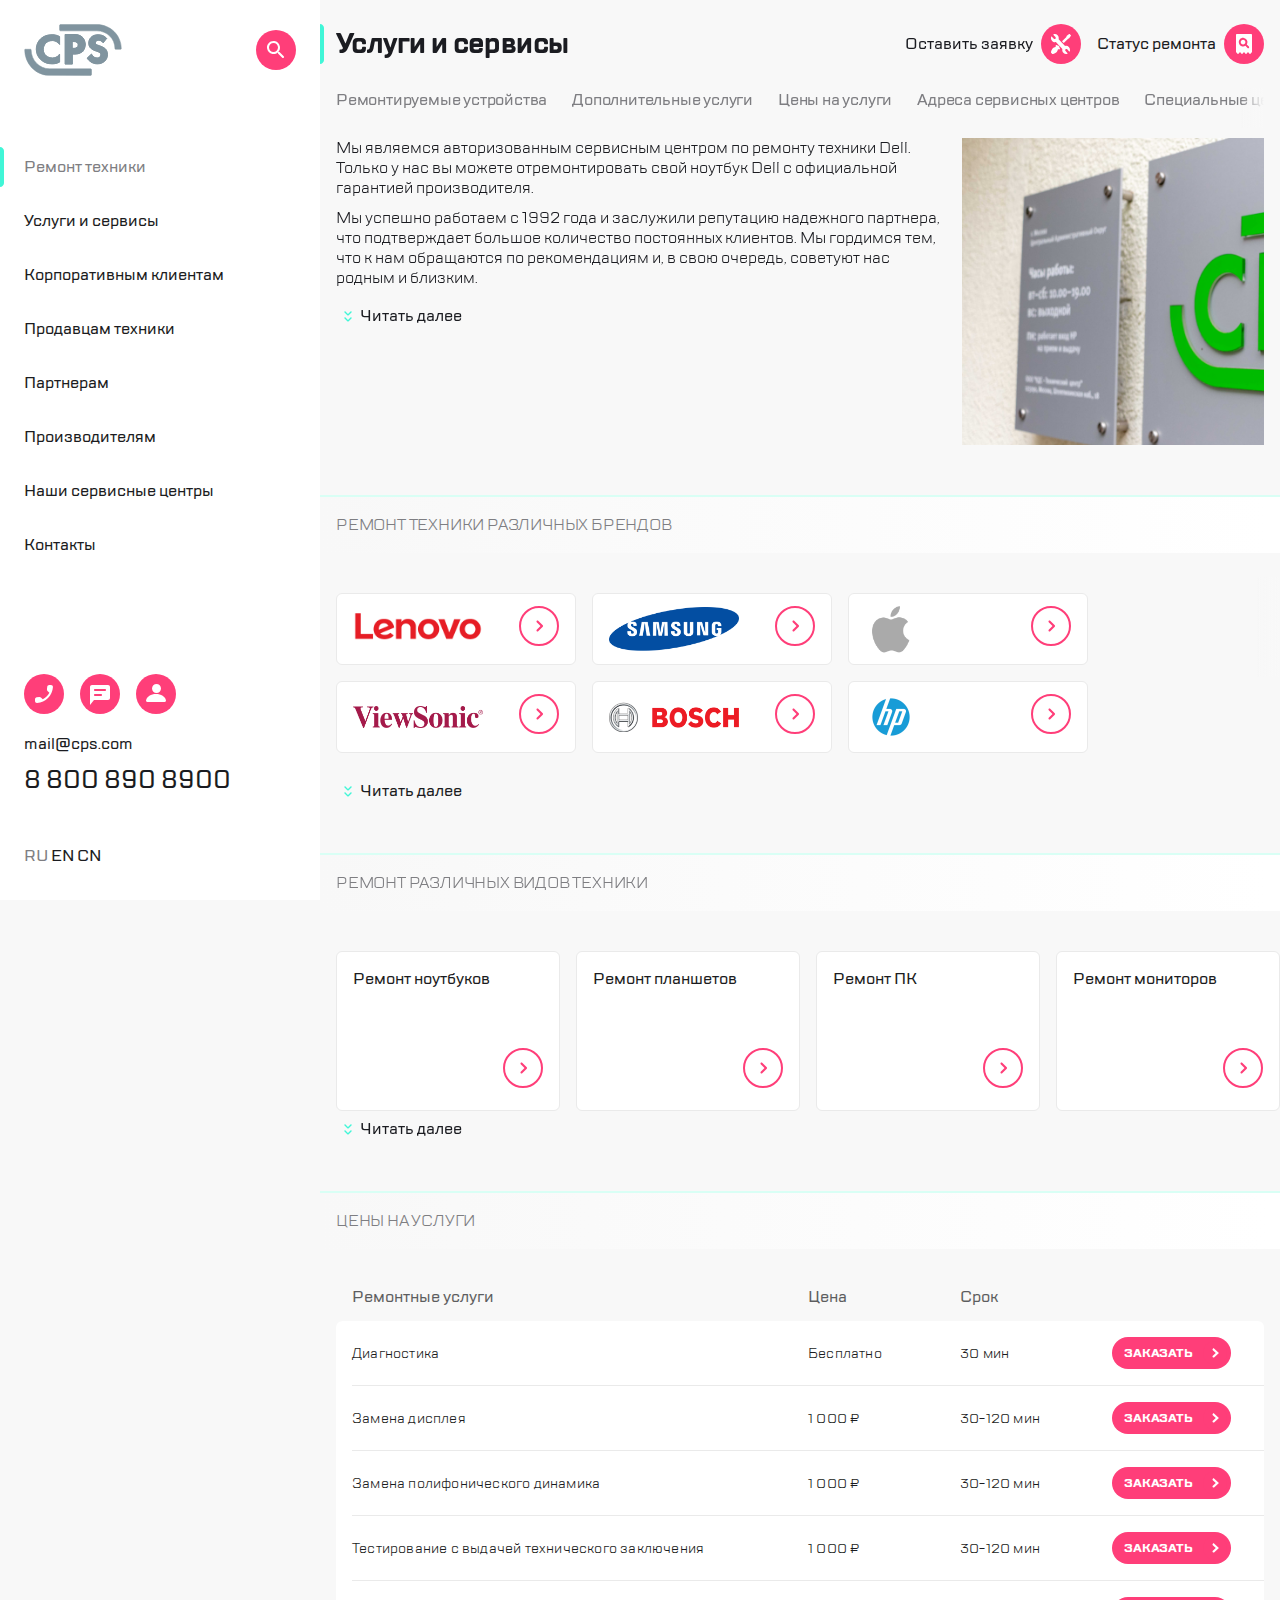
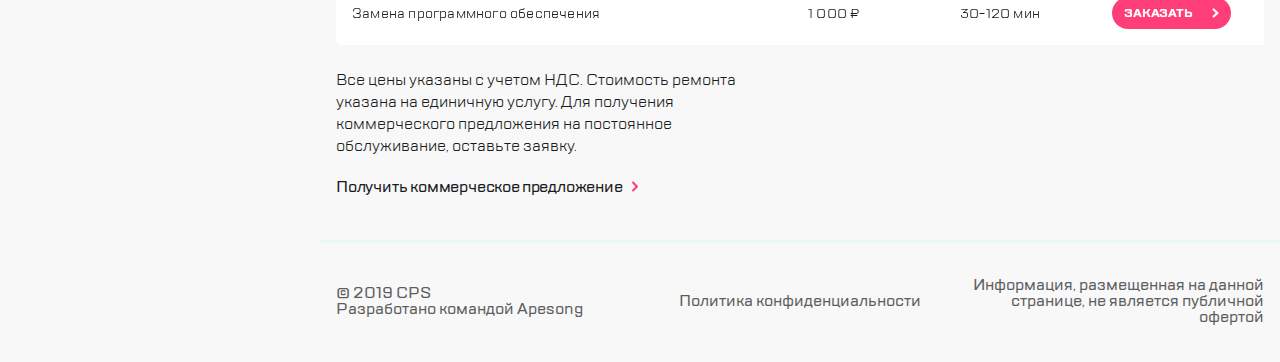
==== index.html @ 07d531ef "Updates" ====
<!DOCTYPE html>
<html lang="en">
  <head>
    <meta charset="UTF-8">
    <meta name="viewport" content="width=device-width,user-scalable=no,initial-scale=1,maximum-scale=1,minimum-scale=1">
    <meta http-equiv="X-UA-Compatible" content="ie=edge">

    <link rel="icon" href="./img/icons/CSP.svg">
    <link rel="stylesheet" href="https://cdn.jsdelivr.net/npm/swiper@8/swiper-bundle.min.css">
    <title>CSP</title>
  <link href="style.css" rel="stylesheet"></head>
  <body>
  <aside class="aside-left">
    <div class="aside-left__pop-up">
      <div class="aside-menu">
        <div class="aside-menu__header">
          <div class="aside-menu__header_left">
            <button class="aside-menu__burger button">
              <svg xmlns="http://www.w3.org/2000/svg" width="40" height="40" viewBox="0 0 40 40" fill="none">
                <rect width="40" height="40" rx="20" fill="#FF3E79"/>
                <path fill-rule="evenodd" clip-rule="evenodd" d="M13.7935 12.2571C13.403 11.8666 12.7698 11.8666 12.3793 12.2571L12.2571 12.3793C11.8666 12.7698 11.8666 13.403 12.2571 13.7935L18.4636 20L12.2571 26.2065C11.8666 26.597 11.8666 27.2302 12.2571 27.6207L12.3793 27.7429C12.7698 28.1334 13.403 28.1334 13.7935 27.7429L20 21.5364L26.2065 27.7429C26.597 28.1334 27.2302 28.1334 27.6207 27.7429L27.7429 27.6207C28.1334 27.2302 28.1334 26.597 27.7429 26.2065L21.5364 20L27.7429 13.7935C28.1334 13.403 28.1334 12.7698 27.7429 12.3793L27.6207 12.2571C27.2302 11.8666 26.597 11.8666 26.2065 12.2571L20 18.4636L13.7935 12.2571Z" fill="white"/>
              </svg>
            </button>
            <button class="aside-menu__logo button">
              <svg xmlns="http://www.w3.org/2000/svg" width="98" height="52" viewBox="0 0 98 52">
                <path fill-rule="evenodd" clip-rule="evenodd" d="M36.5703 0.592529C36.018 0.592529 35.5703 1.04024 35.5703 1.59253V5.86748C35.5703 6.41977 36.018 6.86748 36.5703 6.86748H72.8973C83.0242 6.86748 90.9777 14.6641 90.9777 24.757C90.9777 25.0425 91.2092 25.274 91.4948 25.274H96.757C97.0425 25.274 97.274 25.0425 97.274 24.757C97.274 11.2677 86.432 0.592529 72.8973 0.592529H36.5703Z" stroke-width="0.5"/>
                <path fill-rule="evenodd" clip-rule="evenodd" d="M7.10682 25.7122C7.10682 25.4702 6.91059 25.2739 6.66853 25.2739H1.16436C0.922303 25.2739 0.726074 25.4702 0.726074 25.7122C0.726074 39.3616 10.9493 50.6311 24.1687 51.3686L66.5104 51.4064C67.063 51.4069 67.5113 50.959 67.5113 50.4064V45.8267C67.5113 45.2745 67.0635 44.8267 66.5113 44.8267H25.6265C15.3903 44.7984 7.10682 36.283 7.10682 25.7122Z" stroke-width="0.5"/>
                <path fill-rule="evenodd" clip-rule="evenodd" d="M28.1415 39.7924C30.8803 39.7924 33.1616 39.2603 35.4149 38.1655L35.5704 38.0199V30.1855L34.7273 31.2649C33.1049 33.0378 30.9259 34.0137 28.4608 34.0137C23.8692 34.0137 19.2575 31.0459 19.2575 25.3738C19.2575 21.0874 22.4381 16.532 28.2993 16.532C29.4688 16.532 32.313 16.8085 34.7232 19.368L35.5704 20.4117V12.6127L35.4218 12.4653C33.1258 11.3147 30.7843 10.7554 28.1137 10.7554C23.5467 10.7554 19.9821 11.9577 17.1438 14.4289C15.3435 15.9777 12.3408 19.4485 12.3408 25.2923C12.3408 29.6131 13.8793 32.9875 17.1669 35.9144C20.2252 38.5962 23.6163 39.7924 28.1415 39.7924Z"/>
                <path d="M28.1415 39.7924C30.8803 39.7924 33.1616 39.2603 35.4149 38.1655L35.5704 38.0199V30.1855L34.7273 31.2649C33.1049 33.0378 30.9259 34.0137 28.4608 34.0137C23.8692 34.0137 19.2575 31.0459 19.2575 25.3738C19.2575 21.0874 22.4381 16.532 28.2993 16.532C29.4688 16.532 32.313 16.8085 34.7232 19.368L35.5704 20.4117V12.6127L35.4218 12.4653C33.1258 11.3147 30.7843 10.7554 28.1137 10.7554C23.5467 10.7554 19.9821 11.9577 17.1438 14.4289C15.3435 15.9777 12.3408 19.4485 12.3408 25.2923C12.3408 29.6131 13.8793 32.9875 17.1669 35.9144C20.2252 38.5962 23.6163 39.7924 28.1415 39.7924" stroke-width="0.5"/>
                <path fill-rule="evenodd" clip-rule="evenodd" d="M47.9111 17.2888H49.2755C50.5269 17.2888 51.9533 17.3571 53.0328 18.093C53.56 18.4695 54.4445 19.3412 54.4445 20.9246C54.4445 22.0946 53.9274 23.1437 53.0734 23.7984C51.9783 24.5932 50.6768 24.5476 49.6309 24.5476H47.9111V17.2888ZM50.977 29.8179C54.2084 29.8179 56.7377 28.8858 58.4943 27.1298C60.655 24.9735 60.9779 22.0073 60.9779 20.4435C60.9779 18.7703 60.5813 15.5066 57.9212 13.1435C55.7407 11.2328 53.4142 10.7554 50.1324 10.7554H41.3779V39.7924H48.0365V29.8179H50.977Z"/>
                <path d="M47.9111 17.2888V17.0388H47.6611V17.2888H47.9111ZM53.0328 18.093L53.1782 17.8895L53.1736 17.8864L53.0328 18.093ZM53.0734 23.7984L53.2203 24.0007L53.2254 23.9968L53.0734 23.7984ZM47.9111 24.5476H47.6611V24.7976H47.9111V24.5476ZM58.4943 27.1298L58.3177 26.9529L58.3175 26.953L58.4943 27.1298ZM57.9212 13.1435L58.0872 12.9566L58.086 12.9555L57.9212 13.1435ZM41.3779 10.7554V10.5054H41.1279V10.7554H41.3779ZM41.3779 39.7924H41.1279V40.0424H41.3779V39.7924ZM48.0365 39.7924V40.0424H48.2865V39.7924H48.0365ZM48.0365 29.8179V29.5679H47.7865V29.8179H48.0365ZM47.9111 17.5388H49.2755V17.0388H47.9111V17.5388ZM49.2755 17.5388C50.5326 17.5388 51.8839 17.6123 52.892 18.2995L53.1736 17.8864C52.0227 17.1019 50.5212 17.0388 49.2755 17.0388V17.5388ZM52.8875 18.2964C53.3751 18.6447 54.1945 19.4495 54.1945 20.9246H54.6945C54.6945 19.233 53.7448 18.2943 53.1782 17.8895L52.8875 18.2964ZM54.1945 20.9246C54.1945 22.0205 53.7107 22.9948 52.9213 23.5999L53.2254 23.9968C54.1441 23.2926 54.6945 22.1687 54.6945 20.9246H54.1945ZM52.9265 23.596C51.9091 24.3345 50.6971 24.2976 49.6309 24.2976V24.7976C50.6564 24.7976 52.0475 24.8519 53.2202 24.0007L52.9265 23.596ZM49.6309 24.2976H47.9111V24.7976H49.6309V24.2976ZM48.1611 24.5476V17.2888H47.6611V24.5476H48.1611ZM50.977 30.0679C54.2568 30.0679 56.8563 29.1207 58.671 27.3066L58.3175 26.953C56.6191 28.6509 54.1599 29.5679 50.977 29.5679V30.0679ZM58.6709 27.3068C60.9029 25.0793 61.2279 22.0287 61.2279 20.4435H60.7279C60.7279 21.9859 60.407 24.8678 58.3177 26.9529L58.6709 27.3068ZM61.2279 20.4435C61.2279 18.7422 60.8263 15.3898 58.0872 12.9566L57.7552 13.3304C60.3363 15.6233 60.7279 18.7983 60.7279 20.4435H61.2279ZM58.086 12.9555C55.84 10.9874 53.4417 10.5054 50.1324 10.5054V11.0054C53.3867 11.0054 55.6415 11.4782 57.7564 13.3315L58.086 12.9555ZM50.1324 10.5054H41.3779V11.0054H50.1324V10.5054ZM41.1279 10.7554V39.7924H41.6279V10.7554H41.1279ZM41.3779 40.0424H48.0365V39.5424H41.3779V40.0424ZM48.2865 39.7924V29.8179H47.7865V39.7924H48.2865ZM48.0365 30.0679H50.977V29.5679H48.0365V30.0679Z"/>
                <path fill-rule="evenodd" clip-rule="evenodd" d="M80.953 24.4687C79.5053 23.1861 77.4846 22.4425 75.1911 21.6713C73.5569 21.1027 72.6565 20.7894 72.0562 20.2421C71.5824 19.8399 71.3712 19.4033 71.3712 18.8262C71.3712 17.5622 72.2301 16.2113 74.6414 16.2113C76.2801 16.2113 77.6521 16.912 78.7197 18.293L79.1435 18.8414L82.6597 14.3656L82.3392 14.0445C80.1886 11.8924 77.3548 10.7554 74.1439 10.7554C67.6657 10.7554 64.7658 14.9699 64.7658 19.1468C64.7658 21.3882 65.5651 23.196 67.1367 24.5175C68.5437 25.7234 70.2595 26.3991 71.9054 26.9507L72.0914 27.0123C73.553 27.4954 75.0646 27.9954 75.9674 28.8034C76.5955 29.3805 76.8754 30.0076 76.8754 30.8367C76.8754 32.7368 75.379 34.0137 73.152 34.0137C71.3916 34.0137 69.0735 33.1508 67.8471 30.7296L67.5263 30.0953L63.1558 34.1411L63.4135 34.5056C64.8079 36.4801 67.9545 39.7924 73.3594 39.7924C79.3191 39.7924 83.4817 35.9608 83.4817 30.4751C83.4817 27.3374 82.1051 25.4752 80.953 24.4687Z"/>
                <path d="M80.953 24.4687C79.5053 23.1861 77.4846 22.4425 75.1911 21.6713C73.5569 21.1027 72.6565 20.7894 72.0562 20.2421C71.5824 19.8399 71.3712 19.4033 71.3712 18.8262C71.3712 17.5622 72.2301 16.2113 74.6414 16.2113C76.2801 16.2113 77.6521 16.912 78.7197 18.293L79.1435 18.8414L82.6597 14.3656L82.3392 14.0445C80.1886 11.8924 77.3548 10.7554 74.1439 10.7554C67.6657 10.7554 64.7658 14.9699 64.7658 19.1468C64.7658 21.3882 65.5651 23.196 67.1367 24.5175C68.5437 25.7234 70.2595 26.3991 71.9054 26.9507L72.0914 27.0123C73.553 27.4954 75.0646 27.9954 75.9674 28.8034C76.5955 29.3805 76.8754 30.0076 76.8754 30.8367C76.8754 32.7368 75.379 34.0137 73.152 34.0137C71.3916 34.0137 69.0735 33.1508 67.8471 30.7296L67.5263 30.0953L63.1558 34.1411L63.4135 34.5056C64.8079 36.4801 67.9545 39.7924 73.3594 39.7924C79.3191 39.7924 83.4817 35.9608 83.4817 30.4751C83.4817 27.3374 82.1051 25.4752 80.953 24.4687" stroke-width="0.5"/>
              </svg>
            </button>
          </div>
          <button class="aside-menu__search button">
            <svg xmlns="http://www.w3.org/2000/svg" width="40" height="40" viewBox="0 0 40 40">
              <rect width="40" height="40" rx="20" fill="#FF3E79"/>
              <path fill-rule="evenodd" clip-rule="evenodd" d="M23.5006 22.0006H22.7106L22.4306 21.7306C23.6306 20.3306 24.2506 18.4206 23.9106 16.3906C23.4406 13.6106 21.1206 11.3906 18.3206 11.0506C14.0906 10.5306 10.5306 14.0906 11.0506 18.3206C11.3906 21.1206 13.6106 23.4406 16.3906 23.9106C18.4206 24.2506 20.3306 23.6306 21.7306 22.4306L22.0006 22.7106V23.5006L26.2606 27.7506C26.6706 28.1606 27.3306 28.1606 27.7406 27.7506L27.7506 27.7406C28.1606 27.3306 28.1606 26.6706 27.7506 26.2606L23.5006 22.0006ZM17.5006 22.0006C15.0106 22.0006 13.0006 19.9906 13.0006 17.5006C13.0006 15.0106 15.0106 13.0006 17.5006 13.0006C19.9906 13.0006 22.0006 15.0106 22.0006 17.5006C22.0006 19.9906 19.9906 22.0006 17.5006 22.0006Z" fill="white"/>
            </svg>
          </button>
        </div>
        <ul class="aside-menu__nav">
          <li class="aside-menu__item"><svg xmlns="http://www.w3.org/2000/svg" width="4" height="40" viewBox="0 0 4 40" fill="none" class="aside-menu__some__highlight highlight">
            <path fill-rule="evenodd" clip-rule="evenodd" d="M4 4C4 1.79086 2.20914 0 0 0V40C2.20914 40 4 38.2091 4 36V4Z" fill="#41F6D7"/>
          </svg>Ремонт техники</li>
          <li class="aside-menu__item">Услуги и сервисы</li>
          <li class="aside-menu__item">Корпоративным клиентам</li>
          <li class="aside-menu__item">Продавцам техники</li>
          <li class="aside-menu__item">Партнерам</li>
          <li class="aside-menu__item">Производителям</li>
          <li class="aside-menu__item">Наши сервисные центры</li>
          <li class="aside-menu__item">Контакты</li>
        </ul>
      </div>
      <div class="aside-left__footer">
        <div class="contacts aside-left__footer__contacts">
          <button class="tell button">
            <svg xmlns="http://www.w3.org/2000/svg" width="40" height="40" viewBox="0 0 40 40" fill="none">
              <rect width="40" height="40" rx="20" fill="#FF3E79"/>
              <path fill-rule="evenodd" clip-rule="evenodd" d="M12.7602 23.25L15.3002 22.96C15.9102 22.89 16.5102 23.1 16.9402 23.53L18.7802 25.37C21.6102 23.93 23.9302 21.62 25.3702 18.78L23.5202 16.93C23.0902 16.5 22.8802 15.9 22.9502 15.29L23.2402 12.77C23.3602 11.76 24.2102 11 25.2302 11H26.9602C28.0902 11 29.0302 11.94 28.9602 13.07C28.4302 21.61 21.6002 28.43 13.0702 28.96C11.9402 29.03 11.0002 28.09 11.0002 26.96V25.23C10.9902 24.22 11.7502 23.37 12.7602 23.25Z" fill="white"/>
            </svg>
          </button>
          <button class="chat button">
            <svg xmlns="http://www.w3.org/2000/svg" width="40" height="40" viewBox="0 0 40 40" fill="none">
              <rect width="40" height="40" rx="20" fill="#FF3E79"/>
              <path fill-rule="evenodd" clip-rule="evenodd" d="M28 11H12C10.9 11 10.01 11.9 10.01 13L10 31L14 26H28C29.1 26 30 25.1 30 24V13C30 11.9 29.1 11 28 11ZM21 22H15C14.45 22 14 21.55 14 21C14 20.45 14.45 20 15 20H21C21.55 20 22 20.45 22 21C22 21.55 21.55 22 21 22ZM25 17H15C14.45 17 14 16.55 14 16C14 15.45 14.45 15 15 15H25C25.55 15 26 15.45 26 16C26 16.55 25.55 17 25 17Z" fill="white"/>
              <mask id="mask0_0_1880" style="mask-type:luminance" maskUnits="userSpaceOnUse" x="10" y="11" width="20" height="20">
                <path fill-rule="evenodd" clip-rule="evenodd" d="M28 11H12C10.9 11 10.01 11.9 10.01 13L10 31L14 26H28C29.1 26 30 25.1 30 24V13C30 11.9 29.1 11 28 11ZM21 22H15C14.45 22 14 21.55 14 21C14 20.45 14.45 20 15 20H21C21.55 20 22 20.45 22 21C22 21.55 21.55 22 21 22ZM25 17H15C14.45 17 14 16.55 14 16C14 15.45 14.45 15 15 15H25C25.55 15 26 15.45 26 16C26 16.55 25.55 17 25 17Z" fill="white"/>
              </mask>
              <g mask="url(#mask0_0_1880)">
              </g>
            </svg>
          </button>
          <button class="profile button">
            <svg xmlns="http://www.w3.org/2000/svg" width="40" height="40" viewBox="0 0 40 40" fill="none">
              <rect width="40" height="40" rx="20" fill="#FF3E79"/>
              <path d="M20.5 19C22.9853 19 25 16.9853 25 14.5C25 12.0147 22.9853 10 20.5 10C18.0147 10 16 12.0147 16 14.5C16 16.9853 18.0147 19 20.5 19Z" fill="white"/>
              <path d="M10.0166 26.6118C9.88693 27.3412 10.5352 28 11.339 28H28.6604C29.4902 28 30.1125 27.3412 29.9829 26.6118C29.2309 22.4 25.0561 20 19.9997 20C14.9433 20 10.7686 22.4 10.0166 26.6118Z" fill="white"/>
            </svg>
          </button>
        </div>
        <a href="mailto:mail@cps.com">mail@cps.com</a>
        <a href="tel:88008908900" class="aside-left__footer__tel">8 800 890 8900</a>
        <div class="lang">
          <a href="#">RU</a>
          <a href="#">EN</a>
          <a href="#">CN</a>
        </div>
      </div>
    </div>
  </aside>
  <aside class="aside-tell">
    <div class="aside-tell__pop-up">
      <button class="tell-close button">
        <svg xmlns="http://www.w3.org/2000/svg" width="40" height="40" viewBox="0 0 40 40" fill="none">
          <rect width="40" height="40" rx="20" fill="#FF3E79"/>
          <path fill-rule="evenodd" clip-rule="evenodd" d="M13.7935 12.2571C13.403 11.8666 12.7698 11.8666 12.3793 12.2571L12.2571 12.3793C11.8666 12.7698 11.8666 13.403 12.2571 13.7935L18.4636 20L12.2571 26.2065C11.8666 26.597 11.8666 27.2302 12.2571 27.6207L12.3793 27.7429C12.7698 28.1334 13.403 28.1334 13.7935 27.7429L20 21.5364L26.2065 27.7429C26.597 28.1334 27.2302 28.1334 27.6207 27.7429L27.7429 27.6207C28.1334 27.2302 28.1334 26.597 27.7429 26.2065L21.5364 20L27.7429 13.7935C28.1334 13.403 28.1334 12.7698 27.7429 12.3793L27.6207 12.2571C27.2302 11.8666 26.597 11.8666 26.2065 12.2571L20 18.4636L13.7935 12.2571Z" fill="white"/>
        </svg>
      </button>
      <svg xmlns="http://www.w3.org/2000/svg" width="3" height="40" viewBox="0 0 3 40" fill="none" class="aside-tell__highlight highlight">
        <path fill-rule="evenodd" clip-rule="evenodd" d="M3 1.5C3 0.671574 2.32843 0 1.5 0C0.671573 0 0 0.671573 0 1.5V38.5C0 39.3284 0.671573 40 1.5 40C2.32843 40 3 39.3284 3 38.5V1.5Z" fill="#41F6D7"/>
      </svg>
      <h2 class="aside-tell__title">Обратная связь</h2>
      <form action="">
        <p>
        <input type="text" name="name" placeholder="Имя" required>
        </p>
        <p>
        <input type="tel" name="tell" placeholder="Телефон" required>
        </p>
        <p>
        <input type="email" name="mail" placeholder="Электронная почта" required>
        </p>
        <p>
        <textarea name="name" placeholder="Сообщение" required></textarea>
        </p>
        <p class="aside-tell__description">Нажимая “отправить”, вы даете согласие на <span>обработку персональных данных</span> и соглашаетесь с нашей <span>политикой конфиденциальности</span></p>
        <button class="aside-tell__button">
          <span>ОТПРАВИТЬ</span>
          <svg xmlns="http://www.w3.org/2000/svg" width="24" height="24" viewBox="0 0 24 24" fill="none">
            <rect width="24" height="24" rx="12" fill="#FF3E79"></rect>
            <path fill-rule="evenodd" clip-rule="evenodd" d="M12.8 11.9999L9.79155 9.229C9.3641 8.83529 9.36112 8.16138 9.78509 7.76392L9.92029 7.63716C10.3032 7.27818 10.8985 7.27633 11.2836 7.63294L15.9381 11.9426C15.9715 11.9735 15.9715 12.0263 15.9381 12.0572L11.3467 16.3085C10.9261 16.698 10.2758 16.696 9.85755 16.3039C9.39446 15.8697 9.39771 15.1336 9.86462 14.7036L12.8 11.9999Z" fill="white"></path>
          </svg>
        </button>
      </form>
    </div>
  </aside>

  <aside class="aside-settings">
    <div class="aside-settings__pop-up">
      <button class="settings-close button">
        <svg xmlns="http://www.w3.org/2000/svg" width="40" height="40" viewBox="0 0 40 40" fill="none">
          <rect width="40" height="40" rx="20" fill="#FF3E79"/>
          <path fill-rule="evenodd" clip-rule="evenodd" d="M13.7935 12.2571C13.403 11.8666 12.7698 11.8666 12.3793 12.2571L12.2571 12.3793C11.8666 12.7698 11.8666 13.403 12.2571 13.7935L18.4636 20L12.2571 26.2065C11.8666 26.597 11.8666 27.2302 12.2571 27.6207L12.3793 27.7429C12.7698 28.1334 13.403 28.1334 13.7935 27.7429L20 21.5364L26.2065 27.7429C26.597 28.1334 27.2302 28.1334 27.6207 27.7429L27.7429 27.6207C28.1334 27.2302 28.1334 26.597 27.7429 26.2065L21.5364 20L27.7429 13.7935C28.1334 13.403 28.1334 12.7698 27.7429 12.3793L27.6207 12.2571C27.2302 11.8666 26.597 11.8666 26.2065 12.2571L20 18.4636L13.7935 12.2571Z" fill="white"/>
        </svg>
      </button>
      <svg xmlns="http://www.w3.org/2000/svg" width="3" height="40" viewBox="0 0 3 40" fill="none" class="aside-settings__highlight highlight">
        <path fill-rule="evenodd" clip-rule="evenodd" d="M3 1.5C3 0.671574 2.32843 0 1.5 0C0.671573 0 0 0.671573 0 1.5V38.5C0 39.3284 0.671573 40 1.5 40C2.32843 40 3 39.3284 3 38.5V1.5Z" fill="#41F6D7"/>
      </svg>
      <h2 class="aside-settings__title">Заказать звонок</h2>
      <form action="">
        <p>
        <input type="tel" name="tell" id="tell" placeholder="Телефон" required>
        </p>
        <p class="aside-settings__description">Нажимая “отправить”, вы даете согласие на <span>обработку персональных данных</span> и соглашаетесь с нашей <span>политикой конфиденциальности</span></p>
        <button class="aside-settings__button">
          <span>ОТПРАВИТЬ</span>
          <svg xmlns="http://www.w3.org/2000/svg" width="24" height="24" viewBox="0 0 24 24" fill="none">
            <rect width="24" height="24" rx="12" fill="#FF3E79"></rect>
            <path fill-rule="evenodd" clip-rule="evenodd" d="M12.8 11.9999L9.79155 9.229C9.3641 8.83529 9.36112 8.16138 9.78509 7.76392L9.92029 7.63716C10.3032 7.27818 10.8985 7.27633 11.2836 7.63294L15.9381 11.9426C15.9715 11.9735 15.9715 12.0263 15.9381 12.0572L11.3467 16.3085C10.9261 16.698 10.2758 16.696 9.85755 16.3039C9.39446 15.8697 9.39771 15.1336 9.86462 14.7036L12.8 11.9999Z" fill="white"></path>
          </svg>
        </button>
      </form>
    </div>
  </aside>

  <header>
    <div class="header">
      <div class="header__left">
        <button class="header__burger button">
          <svg xmlns="http://www.w3.org/2000/svg" width="40" height="40" viewBox="0 0 40 40" fill="none">
            <rect width="40" height="40" rx="20" fill="#FF3E79"/>
            <path fill-rule="evenodd" clip-rule="evenodd" d="M11 13C11 12.4477 11.4477 12 12 12H28C28.5523 12 29 12.4477 29 13C29 13.5523 28.5523 14 28 14H12C11.4477 14 11 13.5523 11 13ZM11 20C11 19.4477 11.4477 19 12 19H20C20.5523 19 21 19.4477 21 20C21 20.5523 20.5523 21 20 21H12C11.4477 21 11 20.5523 11 20ZM12 26C11.4477 26 11 26.4477 11 27C11 27.5523 11.4477 28 12 28H24C24.5523 28 25 27.5523 25 27C25 26.4477 24.5523 26 24 26H12Z" fill="white"/>
          </svg>
        </button>
        <button class="header__logo button">
          <svg xmlns="http://www.w3.org/2000/svg" width="98" height="52" viewBox="0 0 98 52" fill="none">
            <path fill-rule="evenodd" clip-rule="evenodd" d="M36.5703 0.592529C36.018 0.592529 35.5703 1.04024 35.5703 1.59253V5.86748C35.5703 6.41977 36.018 6.86748 36.5703 6.86748H72.8973C83.0242 6.86748 90.9777 14.6641 90.9777 24.757C90.9777 25.0425 91.2092 25.274 91.4948 25.274H96.757C97.0425 25.274 97.274 25.0425 97.274 24.757C97.274 11.2677 86.432 0.592529 72.8973 0.592529H36.5703Z" fill="#6B7B84" stroke="#80949F" stroke-width="0.5"/>
            <path fill-rule="evenodd" clip-rule="evenodd" d="M7.10682 25.7122C7.10682 25.4702 6.91059 25.2739 6.66853 25.2739H1.16436C0.922303 25.2739 0.726074 25.4702 0.726074 25.7122C0.726074 39.3616 10.9493 50.6311 24.1687 51.3686L66.5104 51.4064C67.063 51.4069 67.5113 50.959 67.5113 50.4064V45.8267C67.5113 45.2745 67.0635 44.8267 66.5113 44.8267H25.6265C15.3903 44.7984 7.10682 36.283 7.10682 25.7122Z" fill="#6B7B84" stroke="#80949F" stroke-width="0.5"/>
            <path fill-rule="evenodd" clip-rule="evenodd" d="M28.1415 39.7924C30.8803 39.7924 33.1616 39.2603 35.4149 38.1655L35.5704 38.0199V30.1855L34.7273 31.2649C33.1049 33.0378 30.9259 34.0137 28.4608 34.0137C23.8692 34.0137 19.2575 31.0459 19.2575 25.3738C19.2575 21.0874 22.4381 16.532 28.2993 16.532C29.4688 16.532 32.313 16.8085 34.7232 19.368L35.5704 20.4117V12.6127L35.4218 12.4653C33.1258 11.3147 30.7843 10.7554 28.1137 10.7554C23.5467 10.7554 19.9821 11.9577 17.1438 14.4289C15.3435 15.9777 12.3408 19.4485 12.3408 25.2923C12.3408 29.6131 13.8793 32.9875 17.1669 35.9144C20.2252 38.5962 23.6163 39.7924 28.1415 39.7924Z" fill="#6B7B84"/>
            <path d="M28.1415 39.7924C30.8803 39.7924 33.1616 39.2603 35.4149 38.1655L35.5704 38.0199V30.1855L34.7273 31.2649C33.1049 33.0378 30.9259 34.0137 28.4608 34.0137C23.8692 34.0137 19.2575 31.0459 19.2575 25.3738C19.2575 21.0874 22.4381 16.532 28.2993 16.532C29.4688 16.532 32.313 16.8085 34.7232 19.368L35.5704 20.4117V12.6127L35.4218 12.4653C33.1258 11.3147 30.7843 10.7554 28.1137 10.7554C23.5467 10.7554 19.9821 11.9577 17.1438 14.4289C15.3435 15.9777 12.3408 19.4485 12.3408 25.2923C12.3408 29.6131 13.8793 32.9875 17.1669 35.9144C20.2252 38.5962 23.6163 39.7924 28.1415 39.7924" stroke="#80949F" stroke-width="0.5"/>
            <path fill-rule="evenodd" clip-rule="evenodd" d="M47.9111 17.2888H49.2755C50.5269 17.2888 51.9533 17.3571 53.0328 18.093C53.56 18.4695 54.4445 19.3412 54.4445 20.9246C54.4445 22.0946 53.9274 23.1437 53.0734 23.7984C51.9783 24.5932 50.6768 24.5476 49.6309 24.5476H47.9111V17.2888ZM50.977 29.8179C54.2084 29.8179 56.7377 28.8858 58.4943 27.1298C60.655 24.9735 60.9779 22.0073 60.9779 20.4435C60.9779 18.7703 60.5813 15.5066 57.9212 13.1435C55.7407 11.2328 53.4142 10.7554 50.1324 10.7554H41.3779V39.7924H48.0365V29.8179H50.977Z" fill="#6B7B84"/>
            <path d="M47.9111 17.2888V17.0388H47.6611V17.2888H47.9111ZM53.0328 18.093L53.1782 17.8895L53.1736 17.8864L53.0328 18.093ZM53.0734 23.7984L53.2203 24.0007L53.2254 23.9968L53.0734 23.7984ZM47.9111 24.5476H47.6611V24.7976H47.9111V24.5476ZM58.4943 27.1298L58.3177 26.9529L58.3175 26.953L58.4943 27.1298ZM57.9212 13.1435L58.0872 12.9566L58.086 12.9555L57.9212 13.1435ZM41.3779 10.7554V10.5054H41.1279V10.7554H41.3779ZM41.3779 39.7924H41.1279V40.0424H41.3779V39.7924ZM48.0365 39.7924V40.0424H48.2865V39.7924H48.0365ZM48.0365 29.8179V29.5679H47.7865V29.8179H48.0365ZM47.9111 17.5388H49.2755V17.0388H47.9111V17.5388ZM49.2755 17.5388C50.5326 17.5388 51.8839 17.6123 52.892 18.2995L53.1736 17.8864C52.0227 17.1019 50.5212 17.0388 49.2755 17.0388V17.5388ZM52.8875 18.2964C53.3751 18.6447 54.1945 19.4495 54.1945 20.9246H54.6945C54.6945 19.233 53.7448 18.2943 53.1782 17.8895L52.8875 18.2964ZM54.1945 20.9246C54.1945 22.0205 53.7107 22.9948 52.9213 23.5999L53.2254 23.9968C54.1441 23.2926 54.6945 22.1687 54.6945 20.9246H54.1945ZM52.9265 23.596C51.9091 24.3345 50.6971 24.2976 49.6309 24.2976V24.7976C50.6564 24.7976 52.0475 24.8519 53.2202 24.0007L52.9265 23.596ZM49.6309 24.2976H47.9111V24.7976H49.6309V24.2976ZM48.1611 24.5476V17.2888H47.6611V24.5476H48.1611ZM50.977 30.0679C54.2568 30.0679 56.8563 29.1207 58.671 27.3066L58.3175 26.953C56.6191 28.6509 54.1599 29.5679 50.977 29.5679V30.0679ZM58.6709 27.3068C60.9029 25.0793 61.2279 22.0287 61.2279 20.4435H60.7279C60.7279 21.9859 60.407 24.8678 58.3177 26.9529L58.6709 27.3068ZM61.2279 20.4435C61.2279 18.7422 60.8263 15.3898 58.0872 12.9566L57.7552 13.3304C60.3363 15.6233 60.7279 18.7983 60.7279 20.4435H61.2279ZM58.086 12.9555C55.84 10.9874 53.4417 10.5054 50.1324 10.5054V11.0054C53.3867 11.0054 55.6415 11.4782 57.7564 13.3315L58.086 12.9555ZM50.1324 10.5054H41.3779V11.0054H50.1324V10.5054ZM41.1279 10.7554V39.7924H41.6279V10.7554H41.1279ZM41.3779 40.0424H48.0365V39.5424H41.3779V40.0424ZM48.2865 39.7924V29.8179H47.7865V39.7924H48.2865ZM48.0365 30.0679H50.977V29.5679H48.0365V30.0679Z" fill="#80949F"/>
            <path fill-rule="evenodd" clip-rule="evenodd" d="M80.953 24.4687C79.5053 23.1861 77.4846 22.4425 75.1911 21.6713C73.5569 21.1027 72.6565 20.7894 72.0562 20.2421C71.5824 19.8399 71.3712 19.4033 71.3712 18.8262C71.3712 17.5622 72.2301 16.2113 74.6414 16.2113C76.2801 16.2113 77.6521 16.912 78.7197 18.293L79.1435 18.8414L82.6597 14.3656L82.3392 14.0445C80.1886 11.8924 77.3548 10.7554 74.1439 10.7554C67.6657 10.7554 64.7658 14.9699 64.7658 19.1468C64.7658 21.3882 65.5651 23.196 67.1367 24.5175C68.5437 25.7234 70.2595 26.3991 71.9054 26.9507L72.0914 27.0123C73.553 27.4954 75.0646 27.9954 75.9674 28.8034C76.5955 29.3805 76.8754 30.0076 76.8754 30.8367C76.8754 32.7368 75.379 34.0137 73.152 34.0137C71.3916 34.0137 69.0735 33.1508 67.8471 30.7296L67.5263 30.0953L63.1558 34.1411L63.4135 34.5056C64.8079 36.4801 67.9545 39.7924 73.3594 39.7924C79.3191 39.7924 83.4817 35.9608 83.4817 30.4751C83.4817 27.3374 82.1051 25.4752 80.953 24.4687Z" fill="#6B7B84"/>
            <path d="M80.953 24.4687C79.5053 23.1861 77.4846 22.4425 75.1911 21.6713C73.5569 21.1027 72.6565 20.7894 72.0562 20.2421C71.5824 19.8399 71.3712 19.4033 71.3712 18.8262C71.3712 17.5622 72.2301 16.2113 74.6414 16.2113C76.2801 16.2113 77.6521 16.912 78.7197 18.293L79.1435 18.8414L82.6597 14.3656L82.3392 14.0445C80.1886 11.8924 77.3548 10.7554 74.1439 10.7554C67.6657 10.7554 64.7658 14.9699 64.7658 19.1468C64.7658 21.3882 65.5651 23.196 67.1367 24.5175C68.5437 25.7234 70.2595 26.3991 71.9054 26.9507L72.0914 27.0123C73.553 27.4954 75.0646 27.9954 75.9674 28.8034C76.5955 29.3805 76.8754 30.0076 76.8754 30.8367C76.8754 32.7368 75.379 34.0137 73.152 34.0137C71.3916 34.0137 69.0735 33.1508 67.8471 30.7296L67.5263 30.0953L63.1558 34.1411L63.4135 34.5056C64.8079 36.4801 67.9545 39.7924 73.3594 39.7924C79.3191 39.7924 83.4817 35.9608 83.4817 30.4751C83.4817 27.3374 82.1051 25.4752 80.953 24.4687" stroke="#80949F" stroke-width="0.5"/>
          </svg>
        </button>
        <div class="header__vertical-line header__vertical-line_left"></div>
      </div>

      <div class="header__right">
        <div class="header__middle contacts">
          <button class="tell button">
            <svg xmlns="http://www.w3.org/2000/svg" width="40" height="40" viewBox="0 0 40 40" fill="none">
              <rect width="40" height="40" rx="20" fill="#FF3E79"/>
              <path fill-rule="evenodd" clip-rule="evenodd" d="M12.7602 23.25L15.3002 22.96C15.9102 22.89 16.5102 23.1 16.9402 23.53L18.7802 25.37C21.6102 23.93 23.9302 21.62 25.3702 18.78L23.5202 16.93C23.0902 16.5 22.8802 15.9 22.9502 15.29L23.2402 12.77C23.3602 11.76 24.2102 11 25.2302 11H26.9602C28.0902 11 29.0302 11.94 28.9602 13.07C28.4302 21.61 21.6002 28.43 13.0702 28.96C11.9402 29.03 11.0002 28.09 11.0002 26.96V25.23C10.9902 24.22 11.7502 23.37 12.7602 23.25Z" fill="white"/>
            </svg>
          </button>
          <button class="chat button">
            <svg xmlns="http://www.w3.org/2000/svg" width="40" height="40" viewBox="0 0 40 40" fill="none">
              <rect width="40" height="40" rx="20" fill="#FF3E79"/>
              <path fill-rule="evenodd" clip-rule="evenodd" d="M28 11H12C10.9 11 10.01 11.9 10.01 13L10 31L14 26H28C29.1 26 30 25.1 30 24V13C30 11.9 29.1 11 28 11ZM21 22H15C14.45 22 14 21.55 14 21C14 20.45 14.45 20 15 20H21C21.55 20 22 20.45 22 21C22 21.55 21.55 22 21 22ZM25 17H15C14.45 17 14 16.55 14 16C14 15.45 14.45 15 15 15H25C25.55 15 26 15.45 26 16C26 16.55 25.55 17 25 17Z" fill="white"/>
              <mask id="mask0_0_1880" style="mask-type:luminance" maskUnits="userSpaceOnUse" x="10" y="11" width="20" height="20">
                <path fill-rule="evenodd" clip-rule="evenodd" d="M28 11H12C10.9 11 10.01 11.9 10.01 13L10 31L14 26H28C29.1 26 30 25.1 30 24V13C30 11.9 29.1 11 28 11ZM21 22H15C14.45 22 14 21.55 14 21C14 20.45 14.45 20 15 20H21C21.55 20 22 20.45 22 21C22 21.55 21.55 22 21 22ZM25 17H15C14.45 17 14 16.55 14 16C14 15.45 14.45 15 15 15H25C25.55 15 26 15.45 26 16C26 16.55 25.55 17 25 17Z" fill="white"/>
              </mask>
              <g mask="url(#mask0_0_1880)">
              </g>
            </svg>
          </button>
          <button class="profile button">
            <svg xmlns="http://www.w3.org/2000/svg" width="40" height="40" viewBox="0 0 40 40" fill="none">
              <rect width="40" height="40" rx="20" fill="#FF3E79"/>
              <path d="M20.5 19C22.9853 19 25 16.9853 25 14.5C25 12.0147 22.9853 10 20.5 10C18.0147 10 16 12.0147 16 14.5C16 16.9853 18.0147 19 20.5 19Z" fill="white"/>
              <path d="M10.0166 26.6118C9.88693 27.3412 10.5352 28 11.339 28H28.6604C29.4902 28 30.1125 27.3412 29.9829 26.6118C29.2309 22.4 25.0561 20 19.9997 20C14.9433 20 10.7686 22.4 10.0166 26.6118Z" fill="white"/>
            </svg>
          </button>
          <div class="header__vertical-line header__vertical-line_right"></div>
        </div>
        <button class="settings button">
          <svg xmlns="http://www.w3.org/2000/svg" width="40" height="40" viewBox="0 0 40 40" fill="none">
            <rect width="40" height="40" rx="20" fill="#FF3E79"/>
            <path d="M18.2581 23.4583L18.6668 23.0494L16.95 21.3322L16.5412 21.7411L16.3368 21.5367C16.0098 21.1687 15.6828 20.9643 15.3558 21.0052C15.1105 21.0052 14.9061 21.1687 14.7426 21.414C14.4973 21.8229 14.62 22.2726 14.6608 22.5588C14.6608 22.6406 14.7017 22.6815 14.7017 22.7632C14.7017 22.8859 14.7017 23.0494 14.4156 23.0903C14.0068 23.213 13.4754 23.3356 12.944 23.6218C12.2082 24.0307 11.7176 24.3987 11.4315 24.7666C9.91902 26.7291 10.0008 28.4055 10.0008 28.4872C10.0008 28.6099 10.0417 28.6917 10.1234 28.7325L11.2271 29.8773C11.3089 29.9591 11.3906 30 11.4724 30C11.4724 30 11.5133 30 11.595 30C12.0038 30 13.4754 29.9182 15.1922 28.569C15.5601 28.2828 15.928 27.7922 16.3368 27.0562C16.623 26.5656 16.7865 26.0341 16.8682 25.5844C16.95 25.2982 17.0726 25.2982 17.1953 25.2982C17.2361 25.2982 17.3179 25.339 17.3996 25.339C17.5631 25.3799 17.7267 25.4208 17.931 25.4208C18.1354 25.4208 18.3398 25.3799 18.5442 25.2573C18.7895 25.0937 18.953 24.8893 18.9939 24.644C19.0347 24.3169 18.8712 23.9898 18.5033 23.7036L18.2581 23.4583Z" fill="white"/>
            <path d="M26.884 14.8784L28.0188 14.326C28.0609 14.2835 28.1449 14.241 28.1869 14.1986L29.9101 11.8616C30.0362 11.6916 30.0362 11.4367 29.8681 11.3092L28.6913 10.1195C28.5652 9.99199 28.313 9.9495 28.1449 10.077L25.8333 11.8191C25.7913 11.8616 25.7493 11.9041 25.7072 11.989L25.1609 13.1363L21 17.2154L22.7652 19L26.884 14.8784Z" fill="white"/>
            <path d="M27.8527 23.0448C26.8636 22.0036 25.4393 21.6288 24.0941 22.0036L17.6453 15.1733C17.7244 14.7985 17.764 14.4653 17.764 14.0905C17.764 13.0493 17.3683 12.0081 16.6166 11.2167C15.588 10.0923 14.045 9.71742 12.6207 10.2172C12.5416 10.2588 12.4229 10.3838 12.3833 10.5504C12.3833 10.6753 12.4229 10.8003 12.502 10.9252L14.4406 12.966C14.8758 13.4241 14.8758 14.2154 14.4406 14.6735C14.0054 15.1317 13.2537 15.1317 12.8185 14.6735L10.8799 12.6328C10.7612 12.5495 10.6425 12.5078 10.4843 12.5495C10.3656 12.5495 10.2469 12.6744 10.2073 12.7994C9.73256 14.2571 10.0886 15.8813 11.1173 16.9642C11.8294 17.7555 12.8581 18.172 13.8867 18.172C14.2032 18.172 14.5593 18.1303 14.8758 18.047L21.3642 24.8773C21.0082 26.2933 21.4038 27.7927 22.3533 28.8339C23.105 29.6252 24.0546 30 25.0832 30C25.5184 30 25.914 29.9167 26.3492 29.7918C26.4679 29.7501 26.5866 29.6252 26.6262 29.5002C26.6658 29.3753 26.6262 29.2087 26.5075 29.1254L24.5689 27.0846C24.3711 26.8764 24.2128 26.5432 24.2128 26.21C24.2128 25.8768 24.3315 25.5853 24.5689 25.3354C24.8063 25.0855 25.0832 24.9606 25.3997 24.9606C25.7162 24.9606 25.9932 25.0855 26.2306 25.3354L28.1692 27.3762C28.2879 27.4595 28.4065 27.5011 28.5252 27.5011C28.6439 27.4595 28.7626 27.3762 28.8022 27.2512C28.9209 26.8348 29 26.3766 29 25.9185C29 24.8356 28.6044 23.7944 27.8527 23.0448Z" fill="white"/>
          </svg>
        </button>
        <button class="search button">
          <svg xmlns="http://www.w3.org/2000/svg" width="40" height="40" viewBox="0 0 40 40" fill="none">
            <rect width="40" height="40" rx="20" fill="#FF3E79"/>
            <path fill-rule="evenodd" clip-rule="evenodd" d="M12 11C12 10.4477 12.4477 10 13 10H27C27.5523 10 28 10.4477 28 11V28.5C27.1716 28.5 26.5 29.1715 26.5 29.9999H25.5C25.5 29.1715 24.8284 28.5 24 28.5C23.1716 28.5 22.5 29.1715 22.5 29.9999H21.5C21.5 29.1715 20.8284 28.5 20 28.5C19.1716 28.5 18.5 29.1715 18.5 29.9999H17.5C17.5 29.1715 16.8284 28.5 16 28.5C15.1716 28.5 14.5 29.1715 14.5 29.9999H13.5C13.5 29.1715 12.8284 28.5 12 28.5V11ZM21.4163 21.7884C20.5536 22.3443 19.4703 22.5936 18.3296 22.3827C16.5274 22.0472 15.0895 20.5326 14.8595 18.7114C14.4952 15.8261 16.9492 13.4201 19.8538 13.8802C21.656 14.1677 23.1034 15.6439 23.4006 17.4365C23.5828 18.5484 23.3239 19.5741 22.7871 20.4272L24.896 22.5265C25.2699 22.9003 25.2699 23.5138 24.896 23.8876C24.5126 24.2711 23.8991 24.2711 23.5252 23.8972L21.4163 21.7884ZM16.7058 18.0588C16.7058 16.7599 17.7599 15.7058 19.0588 15.7058C20.3576 15.7058 21.4117 16.7599 21.4117 18.0588C21.4117 19.3576 20.3576 20.4117 19.0588 20.4117C17.7599 20.4117 16.7058 19.3576 16.7058 18.0588Z" fill="white"/>
          </svg>
        </button>
      </div>
    </div>
  </header>

  <main>
    <section class="banner">
      <div class="header__visible">
        <div class="title">
          <svg xmlns="http://www.w3.org/2000/svg" width="4" height="40" viewBox="0 0 4 40" fill="none" class="title__highlight highlight">
            <path fill-rule="evenodd" clip-rule="evenodd" d="M4 4C4 1.79086 2.20914 0 0 0V40C2.20914 40 4 38.2091 4 36V4Z" fill="#41F6D7"/>
          </svg>
          <h1>Услуги и сервисы</h1>
        </div>
        <div class="header__right header__right_visible">
          <button class="settings header__settings button">
            <span>Оставить заявку</span>
            <svg xmlns="http://www.w3.org/2000/svg" width="40" height="40" viewBox="0 0 40 40" fill="none">
              <rect width="40" height="40" rx="20" fill="#FF3E79"/>
              <path d="M18.2581 23.4583L18.6668 23.0494L16.95 21.3322L16.5412 21.7411L16.3368 21.5367C16.0098 21.1687 15.6828 20.9643 15.3558 21.0052C15.1105 21.0052 14.9061 21.1687 14.7426 21.414C14.4973 21.8229 14.62 22.2726 14.6608 22.5588C14.6608 22.6406 14.7017 22.6815 14.7017 22.7632C14.7017 22.8859 14.7017 23.0494 14.4156 23.0903C14.0068 23.213 13.4754 23.3356 12.944 23.6218C12.2082 24.0307 11.7176 24.3987 11.4315 24.7666C9.91902 26.7291 10.0008 28.4055 10.0008 28.4872C10.0008 28.6099 10.0417 28.6917 10.1234 28.7325L11.2271 29.8773C11.3089 29.9591 11.3906 30 11.4724 30C11.4724 30 11.5133 30 11.595 30C12.0038 30 13.4754 29.9182 15.1922 28.569C15.5601 28.2828 15.928 27.7922 16.3368 27.0562C16.623 26.5656 16.7865 26.0341 16.8682 25.5844C16.95 25.2982 17.0726 25.2982 17.1953 25.2982C17.2361 25.2982 17.3179 25.339 17.3996 25.339C17.5631 25.3799 17.7267 25.4208 17.931 25.4208C18.1354 25.4208 18.3398 25.3799 18.5442 25.2573C18.7895 25.0937 18.953 24.8893 18.9939 24.644C19.0347 24.3169 18.8712 23.9898 18.5033 23.7036L18.2581 23.4583Z" fill="white"/>
              <path d="M26.884 14.8784L28.0188 14.326C28.0609 14.2835 28.1449 14.241 28.1869 14.1986L29.9101 11.8616C30.0362 11.6916 30.0362 11.4367 29.8681 11.3092L28.6913 10.1195C28.5652 9.99199 28.313 9.9495 28.1449 10.077L25.8333 11.8191C25.7913 11.8616 25.7493 11.9041 25.7072 11.989L25.1609 13.1363L21 17.2154L22.7652 19L26.884 14.8784Z" fill="white"/>
              <path d="M27.8527 23.0448C26.8636 22.0036 25.4393 21.6288 24.0941 22.0036L17.6453 15.1733C17.7244 14.7985 17.764 14.4653 17.764 14.0905C17.764 13.0493 17.3683 12.0081 16.6166 11.2167C15.588 10.0923 14.045 9.71742 12.6207 10.2172C12.5416 10.2588 12.4229 10.3838 12.3833 10.5504C12.3833 10.6753 12.4229 10.8003 12.502 10.9252L14.4406 12.966C14.8758 13.4241 14.8758 14.2154 14.4406 14.6735C14.0054 15.1317 13.2537 15.1317 12.8185 14.6735L10.8799 12.6328C10.7612 12.5495 10.6425 12.5078 10.4843 12.5495C10.3656 12.5495 10.2469 12.6744 10.2073 12.7994C9.73256 14.2571 10.0886 15.8813 11.1173 16.9642C11.8294 17.7555 12.8581 18.172 13.8867 18.172C14.2032 18.172 14.5593 18.1303 14.8758 18.047L21.3642 24.8773C21.0082 26.2933 21.4038 27.7927 22.3533 28.8339C23.105 29.6252 24.0546 30 25.0832 30C25.5184 30 25.914 29.9167 26.3492 29.7918C26.4679 29.7501 26.5866 29.6252 26.6262 29.5002C26.6658 29.3753 26.6262 29.2087 26.5075 29.1254L24.5689 27.0846C24.3711 26.8764 24.2128 26.5432 24.2128 26.21C24.2128 25.8768 24.3315 25.5853 24.5689 25.3354C24.8063 25.0855 25.0832 24.9606 25.3997 24.9606C25.7162 24.9606 25.9932 25.0855 26.2306 25.3354L28.1692 27.3762C28.2879 27.4595 28.4065 27.5011 28.5252 27.5011C28.6439 27.4595 28.7626 27.3762 28.8022 27.2512C28.9209 26.8348 29 26.3766 29 25.9185C29 24.8356 28.6044 23.7944 27.8527 23.0448Z" fill="white"/>
            </svg>
          </button>
          <button class="search button">
            <span>Статус ремонта</span>
            <svg xmlns="http://www.w3.org/2000/svg" width="40" height="40" viewBox="0 0 40 40" fill="none">
              <rect width="40" height="40" rx="20" fill="#FF3E79"/>
              <path fill-rule="evenodd" clip-rule="evenodd" d="M12 11C12 10.4477 12.4477 10 13 10H27C27.5523 10 28 10.4477 28 11V28.5C27.1716 28.5 26.5 29.1715 26.5 29.9999H25.5C25.5 29.1715 24.8284 28.5 24 28.5C23.1716 28.5 22.5 29.1715 22.5 29.9999H21.5C21.5 29.1715 20.8284 28.5 20 28.5C19.1716 28.5 18.5 29.1715 18.5 29.9999H17.5C17.5 29.1715 16.8284 28.5 16 28.5C15.1716 28.5 14.5 29.1715 14.5 29.9999H13.5C13.5 29.1715 12.8284 28.5 12 28.5V11ZM21.4163 21.7884C20.5536 22.3443 19.4703 22.5936 18.3296 22.3827C16.5274 22.0472 15.0895 20.5326 14.8595 18.7114C14.4952 15.8261 16.9492 13.4201 19.8538 13.8802C21.656 14.1677 23.1034 15.6439 23.4006 17.4365C23.5828 18.5484 23.3239 19.5741 22.7871 20.4272L24.896 22.5265C25.2699 22.9003 25.2699 23.5138 24.896 23.8876C24.5126 24.2711 23.8991 24.2711 23.5252 23.8972L21.4163 21.7884ZM16.7058 18.0588C16.7058 16.7599 17.7599 15.7058 19.0588 15.7058C20.3576 15.7058 21.4117 16.7599 21.4117 18.0588C21.4117 19.3576 20.3576 20.4117 19.0588 20.4117C17.7599 20.4117 16.7058 19.3576 16.7058 18.0588Z" fill="white"/>
            </svg>
          </button>
        </div>
      </div>

      <nav class="menu-wrapper">
        <div class="menu-wrapper__fade-right fade"></div>
        <ul class="menu">
          <li class="menu__item">
            <a href="#">Ремонтируемые&nbsp;устройства</a>
          </li>
          <li class="menu__item">
            <a href="#">Дополнительные&nbsp;услуги</a>
          </li>
          <li class="menu__item">
            <a href="#">Цены&nbsp;на&nbsp;услуги</a>
          </li>
          <li class="menu__item">
            <a href="#">Адреса&nbsp;сервисных&nbsp;центров</a>
          </li>
          <li class="menu__item">
            <a href="#">Специальные&nbsp;цены</a>
          </li>
          <li class="menu__item">
            <a href="#">Отзывы</a>
          </li>
        </ul>
      </nav>

      <div class="description">
        <div class="description__container">
          <div class="description__text">
            <p>Мы являемся авторизованным сервисным центром по ремонту техники Dell. Только у нас вы можете отремонтировать свой ноутбук Dell с официальной гарантией производителя.</p>
            <span class="description__other-text">Мы успешно работаем с 1992 года и заслужили репутацию надежного партнера, что подтверждает большое количество постоянных клиентов. Мы гордимся тем, что к нам обращаются по рекомендациям и, в свою очередь, советуют нас родным и близким.</span>
          </div>
          <button class="read-more description__read-more button"><img src="./img/icons/arrow.svg" alt="Стрелка, указывающая направление отрытия текста"><span>Читать далее</span></button>
        </div>
        <div class="description__img"></div>
      </div>

    </section>

    <section class="brands">
      <h2 class="section-title">Ремонт техники различных брендов</h2>
      <div class="fade brands__fade"></div>
      <div class="companies-wrapper swiper swiper-companies">
        <div class="swiper-wrapper companies">

          <div class="swiper-slide companies__item company">
            <img src="./img/logo/Lenovo.png" alt="Logo Lenovo">
            <button class="open">
              <svg xmlns="http://www.w3.org/2000/svg" width="40" height="40" viewBox="0 0 40 40" fill="none">
                <rect x="1" y="1" width="38" height="38" rx="19" stroke="#FF3E79" stroke-width="2"/>
                <path fill-rule="evenodd" clip-rule="evenodd" d="M21.5 20L17.7071 16.2071C17.3166 15.8166 17.3166 15.1834 17.7071 14.7929L17.7929 14.7071C18.1834 14.3166 18.8166 14.3166 19.2071 14.7071L23.7929 19.2929C24.1834 19.6834 24.1834 20.3166 23.7929 20.7071L19.2071 25.2929C18.8166 25.6834 18.1834 25.6834 17.7929 25.2929L17.7071 25.2071C17.3166 24.8166 17.3166 24.1834 17.7071 23.7929L21.5 20Z" fill="#FF3E79"/>
              </svg>
            </button>
          </div>

          <div class="swiper-slide companies__item company">
            <img src="./img/logo/Samsung.png" alt="Logo Samsung">
            <button class="open">
              <svg xmlns="http://www.w3.org/2000/svg" width="40" height="40" viewBox="0 0 40 40" fill="none">
                <rect x="1" y="1" width="38" height="38" rx="19" stroke="#FF3E79" stroke-width="2"/>
                <path fill-rule="evenodd" clip-rule="evenodd" d="M21.5 20L17.7071 16.2071C17.3166 15.8166 17.3166 15.1834 17.7071 14.7929L17.7929 14.7071C18.1834 14.3166 18.8166 14.3166 19.2071 14.7071L23.7929 19.2929C24.1834 19.6834 24.1834 20.3166 23.7929 20.7071L19.2071 25.2929C18.8166 25.6834 18.1834 25.6834 17.7929 25.2929L17.7071 25.2071C17.3166 24.8166 17.3166 24.1834 17.7071 23.7929L21.5 20Z" fill="#FF3E79"/>
              </svg>
            </button>
          </div>

          <div class="swiper-slide companies__item company">
            <img src="./img/logo/Apple.png" alt="Logo Apple">
            <button class="open">
              <svg xmlns="http://www.w3.org/2000/svg" width="40" height="40" viewBox="0 0 40 40" fill="none">
                <rect x="1" y="1" width="38" height="38" rx="19" stroke="#FF3E79" stroke-width="2"/>
                <path fill-rule="evenodd" clip-rule="evenodd" d="M21.5 20L17.7071 16.2071C17.3166 15.8166 17.3166 15.1834 17.7071 14.7929L17.7929 14.7071C18.1834 14.3166 18.8166 14.3166 19.2071 14.7071L23.7929 19.2929C24.1834 19.6834 24.1834 20.3166 23.7929 20.7071L19.2071 25.2929C18.8166 25.6834 18.1834 25.6834 17.7929 25.2929L17.7071 25.2071C17.3166 24.8166 17.3166 24.1834 17.7071 23.7929L21.5 20Z" fill="#FF3E79"/>
              </svg>
            </button>
          </div>

          <div class="swiper-slide companies__item company">
            <img src="./img/logo/ViewSonic.png" alt="Logo ViewSonic">
            <button class="open">
              <svg xmlns="http://www.w3.org/2000/svg" width="40" height="40" viewBox="0 0 40 40" fill="none">
                <rect x="1" y="1" width="38" height="38" rx="19" stroke="#FF3E79" stroke-width="2"/>
                <path fill-rule="evenodd" clip-rule="evenodd" d="M21.5 20L17.7071 16.2071C17.3166 15.8166 17.3166 15.1834 17.7071 14.7929L17.7929 14.7071C18.1834 14.3166 18.8166 14.3166 19.2071 14.7071L23.7929 19.2929C24.1834 19.6834 24.1834 20.3166 23.7929 20.7071L19.2071 25.2929C18.8166 25.6834 18.1834 25.6834 17.7929 25.2929L17.7071 25.2071C17.3166 24.8166 17.3166 24.1834 17.7071 23.7929L21.5 20Z" fill="#FF3E79"/>
              </svg>
            </button>
          </div>

          <div class="swiper-slide companies__item company">
            <img src="./img/logo/Bosh.png" alt="Logo Bosh">
            <button class="open">
              <svg xmlns="http://www.w3.org/2000/svg" width="40" height="40" viewBox="0 0 40 40" fill="none">
                <rect x="1" y="1" width="38" height="38" rx="19" stroke="#FF3E79" stroke-width="2"/>
                <path fill-rule="evenodd" clip-rule="evenodd" d="M21.5 20L17.7071 16.2071C17.3166 15.8166 17.3166 15.1834 17.7071 14.7929L17.7929 14.7071C18.1834 14.3166 18.8166 14.3166 19.2071 14.7071L23.7929 19.2929C24.1834 19.6834 24.1834 20.3166 23.7929 20.7071L19.2071 25.2929C18.8166 25.6834 18.1834 25.6834 17.7929 25.2929L17.7071 25.2071C17.3166 24.8166 17.3166 24.1834 17.7071 23.7929L21.5 20Z" fill="#FF3E79"/>
              </svg>
            </button>
          </div>

          <div class="swiper-slide companies__item company">
            <img src="./img/logo/HP.png" alt="Logo HP">
            <button class="open">
              <svg xmlns="http://www.w3.org/2000/svg" width="40" height="40" viewBox="0 0 40 40" fill="none">
                <rect x="1" y="1" width="38" height="38" rx="19" stroke="#FF3E79" stroke-width="2"/>
                <path fill-rule="evenodd" clip-rule="evenodd" d="M21.5 20L17.7071 16.2071C17.3166 15.8166 17.3166 15.1834 17.7071 14.7929L17.7929 14.7071C18.1834 14.3166 18.8166 14.3166 19.2071 14.7071L23.7929 19.2929C24.1834 19.6834 24.1834 20.3166 23.7929 20.7071L19.2071 25.2929C18.8166 25.6834 18.1834 25.6834 17.7929 25.2929L17.7071 25.2071C17.3166 24.8166 17.3166 24.1834 17.7071 23.7929L21.5 20Z" fill="#FF3E79"/>
              </svg>
            </button>
          </div>

          <div class="swiper-slide companies__item company">
            <img src="./img/logo/Acer.png" alt="Logo Acer">
            <button class="open">
              <svg xmlns="http://www.w3.org/2000/svg" width="40" height="40" viewBox="0 0 40 40" fill="none">
                <rect x="1" y="1" width="38" height="38" rx="19" stroke="#FF3E79" stroke-width="2"/>
                <path fill-rule="evenodd" clip-rule="evenodd" d="M21.5 20L17.7071 16.2071C17.3166 15.8166 17.3166 15.1834 17.7071 14.7929L17.7929 14.7071C18.1834 14.3166 18.8166 14.3166 19.2071 14.7071L23.7929 19.2929C24.1834 19.6834 24.1834 20.3166 23.7929 20.7071L19.2071 25.2929C18.8166 25.6834 18.1834 25.6834 17.7929 25.2929L17.7071 25.2071C17.3166 24.8166 17.3166 24.1834 17.7071 23.7929L21.5 20Z" fill="#FF3E79"/>
              </svg>
            </button>
          </div>

          <div class="swiper-slide companies__item company">
            <img src="./img/logo/Sony.png" alt="Logo Sony">
            <button class="open">
              <svg xmlns="http://www.w3.org/2000/svg" width="40" height="40" viewBox="0 0 40 40" fill="none">
                <rect x="1" y="1" width="38" height="38" rx="19" stroke="#FF3E79" stroke-width="2"/>
                <path fill-rule="evenodd" clip-rule="evenodd" d="M21.5 20L17.7071 16.2071C17.3166 15.8166 17.3166 15.1834 17.7071 14.7929L17.7929 14.7071C18.1834 14.3166 18.8166 14.3166 19.2071 14.7071L23.7929 19.2929C24.1834 19.6834 24.1834 20.3166 23.7929 20.7071L19.2071 25.2929C18.8166 25.6834 18.1834 25.6834 17.7929 25.2929L17.7071 25.2071C17.3166 24.8166 17.3166 24.1834 17.7071 23.7929L21.5 20Z" fill="#FF3E79"/>
              </svg>
            </button>
          </div>

          <div class="swiper-slide companies__item company">
          <img src="./img/logo/Bosh.png" alt="Logo Bosh">
          <button class="open">
            <svg xmlns="http://www.w3.org/2000/svg" width="40" height="40" viewBox="0 0 40 40" fill="none">
              <rect x="1" y="1" width="38" height="38" rx="19" stroke="#FF3E79" stroke-width="2"/>
              <path fill-rule="evenodd" clip-rule="evenodd" d="M21.5 20L17.7071 16.2071C17.3166 15.8166 17.3166 15.1834 17.7071 14.7929L17.7929 14.7071C18.1834 14.3166 18.8166 14.3166 19.2071 14.7071L23.7929 19.2929C24.1834 19.6834 24.1834 20.3166 23.7929 20.7071L19.2071 25.2929C18.8166 25.6834 18.1834 25.6834 17.7929 25.2929L17.7071 25.2071C17.3166 24.8166 17.3166 24.1834 17.7071 23.7929L21.5 20Z" fill="#FF3E79"/>
            </svg>
          </button>
          </div>

          <div class="swiper-slide companies__item company">
            <img src="./img/logo/HP.png" alt="Logo HP">
            <button class="open">
              <svg xmlns="http://www.w3.org/2000/svg" width="40" height="40" viewBox="0 0 40 40" fill="none">
                <rect x="1" y="1" width="38" height="38" rx="19" stroke="#FF3E79" stroke-width="2"/>
                <path fill-rule="evenodd" clip-rule="evenodd" d="M21.5 20L17.7071 16.2071C17.3166 15.8166 17.3166 15.1834 17.7071 14.7929L17.7929 14.7071C18.1834 14.3166 18.8166 14.3166 19.2071 14.7071L23.7929 19.2929C24.1834 19.6834 24.1834 20.3166 23.7929 20.7071L19.2071 25.2929C18.8166 25.6834 18.1834 25.6834 17.7929 25.2929L17.7071 25.2071C17.3166 24.8166 17.3166 24.1834 17.7071 23.7929L21.5 20Z" fill="#FF3E79"/>
              </svg>
            </button>
          </div>

          <div class="swiper-slide companies__item company">
            <img src="./img/logo/Acer.png" alt="Logo Acer">
            <button class="open">
              <svg xmlns="http://www.w3.org/2000/svg" width="40" height="40" viewBox="0 0 40 40" fill="none">
                <rect x="1" y="1" width="38" height="38" rx="19" stroke="#FF3E79" stroke-width="2"/>
                <path fill-rule="evenodd" clip-rule="evenodd" d="M21.5 20L17.7071 16.2071C17.3166 15.8166 17.3166 15.1834 17.7071 14.7929L17.7929 14.7071C18.1834 14.3166 18.8166 14.3166 19.2071 14.7071L23.7929 19.2929C24.1834 19.6834 24.1834 20.3166 23.7929 20.7071L19.2071 25.2929C18.8166 25.6834 18.1834 25.6834 17.7929 25.2929L17.7071 25.2071C17.3166 24.8166 17.3166 24.1834 17.7071 23.7929L21.5 20Z" fill="#FF3E79"/>
              </svg>
            </button>
          </div>

          <div class="swiper-slide companies__item company">
            <img src="./img/logo/Sony.png" alt="Logo Sony">
            <button class="open">
              <svg xmlns="http://www.w3.org/2000/svg" width="40" height="40" viewBox="0 0 40 40" fill="none">
                <rect x="1" y="1" width="38" height="38" rx="19" stroke="#FF3E79" stroke-width="2"/>
                <path fill-rule="evenodd" clip-rule="evenodd" d="M21.5 20L17.7071 16.2071C17.3166 15.8166 17.3166 15.1834 17.7071 14.7929L17.7929 14.7071C18.1834 14.3166 18.8166 14.3166 19.2071 14.7071L23.7929 19.2929C24.1834 19.6834 24.1834 20.3166 23.7929 20.7071L19.2071 25.2929C18.8166 25.6834 18.1834 25.6834 17.7929 25.2929L17.7071 25.2071C17.3166 24.8166 17.3166 24.1834 17.7071 23.7929L21.5 20Z" fill="#FF3E79"/>
              </svg>
            </button>
          </div>
        </div>

      </div>
      <div class="swiper-pagination__companies swiper-pagination"></div>
      <button class="read-more button brands__read-more"><img src="./img/icons/arrow.svg" alt="Стрелка, указывающая направление отрытия текста"><span>Читать далее</span></button>
    </section>

    <section class="equipment-repair">
      <h2 class="section-title">Ремонт различных видов техники</h2>
      <div class="swiper swiper-technique">
        <div class="technique swiper-wrapper">

          <div class="technique__item swiper-slide">
            <p>Ремонт ноутбуков</p>
            <button class="technique__item-open">
              <svg xmlns="http://www.w3.org/2000/svg" width="40" height="40" viewBox="0 0 40 40" fill="none">
                <rect x="1" y="1" width="38" height="38" rx="19" stroke="#FF3E79" stroke-width="2"/>
                <path fill-rule="evenodd" clip-rule="evenodd" d="M21.5 20L17.7071 16.2071C17.3166 15.8166 17.3166 15.1834 17.7071 14.7929L17.7929 14.7071C18.1834 14.3166 18.8166 14.3166 19.2071 14.7071L23.7929 19.2929C24.1834 19.6834 24.1834 20.3166 23.7929 20.7071L19.2071 25.2929C18.8166 25.6834 18.1834 25.6834 17.7929 25.2929L17.7071 25.2071C17.3166 24.8166 17.3166 24.1834 17.7071 23.7929L21.5 20Z" fill="#FF3E79"/>
              </svg>
            </button>
          </div>

          <div class="technique__item swiper-slide">
            <p>Ремонт планшетов</p>
            <button class="technique__item-open">
              <svg xmlns="http://www.w3.org/2000/svg" width="40" height="40" viewBox="0 0 40 40" fill="none">
                <rect x="1" y="1" width="38" height="38" rx="19" stroke="#FF3E79" stroke-width="2"/>
                <path fill-rule="evenodd" clip-rule="evenodd" d="M21.5 20L17.7071 16.2071C17.3166 15.8166 17.3166 15.1834 17.7071 14.7929L17.7929 14.7071C18.1834 14.3166 18.8166 14.3166 19.2071 14.7071L23.7929 19.2929C24.1834 19.6834 24.1834 20.3166 23.7929 20.7071L19.2071 25.2929C18.8166 25.6834 18.1834 25.6834 17.7929 25.2929L17.7071 25.2071C17.3166 24.8166 17.3166 24.1834 17.7071 23.7929L21.5 20Z" fill="#FF3E79"/>
              </svg>
            </button>
          </div>

          <div class="technique__item wiper-slide">
          <p>Ремонт&nbsp;ПК</p>
          <button class="technique__item-open">
            <svg xmlns="http://www.w3.org/2000/svg" width="40" height="40" viewBox="0 0 40 40" fill="none">
              <rect x="1" y="1" width="38" height="38" rx="19" stroke="#FF3E79" stroke-width="2"/>
              <path fill-rule="evenodd" clip-rule="evenodd" d="M21.5 20L17.7071 16.2071C17.3166 15.8166 17.3166 15.1834 17.7071 14.7929L17.7929 14.7071C18.1834 14.3166 18.8166 14.3166 19.2071 14.7071L23.7929 19.2929C24.1834 19.6834 24.1834 20.3166 23.7929 20.7071L19.2071 25.2929C18.8166 25.6834 18.1834 25.6834 17.7929 25.2929L17.7071 25.2071C17.3166 24.8166 17.3166 24.1834 17.7071 23.7929L21.5 20Z" fill="#FF3E79"/>
            </svg>
          </button>
          </div>

          <div class="technique__item swiper-slide">
            <p>Ремонт мониторов</p>
            <button class="technique__item-open">
              <svg xmlns="http://www.w3.org/2000/svg" width="40" height="40" viewBox="0 0 40 40" fill="none">
                <rect x="1" y="1" width="38" height="38" rx="19" stroke="#FF3E79" stroke-width="2"/>
                <path fill-rule="evenodd" clip-rule="evenodd" d="M21.5 20L17.7071 16.2071C17.3166 15.8166 17.3166 15.1834 17.7071 14.7929L17.7929 14.7071C18.1834 14.3166 18.8166 14.3166 19.2071 14.7071L23.7929 19.2929C24.1834 19.6834 24.1834 20.3166 23.7929 20.7071L19.2071 25.2929C18.8166 25.6834 18.1834 25.6834 17.7929 25.2929L17.7071 25.2071C17.3166 24.8166 17.3166 24.1834 17.7071 23.7929L21.5 20Z" fill="#FF3E79"/>
              </svg>
            </button>
          </div>

        </div>
        <div class="swiper-pagination__technique swiper-pagination"></div>
      </div>
      <button class="read-more button equipment-repair__read-more"><img src="./img/icons/arrow.svg" alt="Стрелка, указывающая направление отрытия текста"><span>Читать далее</span></button>
    </section>

    <section class="prices">
      <h2 class="section-title">цены на услуги</h2>

      <div class="prices__title--first">
        <p>Ремонтные услуги</p>
        <p>Цена</p>
        <p>Срок</p>
        <p></p>
      </div>
      <div class="swiper swiper-prices">

        <div class="swiper-wrapper prices__wrapper">

          <div class="swiper-slide prices__item">
            <h3 class="prices__title">Ремонтные услуги</h3>
            <p class="prices__description">Диагностика</p>
            <h3 class="prices__title">Цена</h3>
            <p class="prices__description">Бесплатно</p>
            <h3 class="prices__title">Срок</h3>
            <p class="prices__description">30 мин</p>
            <button class="prices__order">
              <span>заказать</span>
              <svg xmlns="http://www.w3.org/2000/svg" width="24" height="24" viewBox="0 0 24 24" fill="none">
                <rect width="24" height="24" rx="12" fill="#FF3E79"/>
                <path fill-rule="evenodd" clip-rule="evenodd" d="M12.8 11.9999L9.79155 9.229C9.3641 8.83529 9.36112 8.16138 9.78509 7.76392L9.92029 7.63716C10.3032 7.27818 10.8985 7.27633 11.2836 7.63294L15.9381 11.9426C15.9715 11.9735 15.9715 12.0263 15.9381 12.0572L11.3467 16.3085C10.9261 16.698 10.2758 16.696 9.85755 16.3039C9.39446 15.8697 9.39771 15.1336 9.86462 14.7036L12.8 11.9999Z" fill="white"/>
              </svg>
            </button>
          </div>

          <div class="swiper-slide prices__item">
            <h3 class="prices__title">Ремонтные услуги</h3>
            <p class="prices__description">Замена дисплея</p>
            <h3 class="prices__title">Цена</h3>
            <p class="prices__description">1 000 ₽</p>
            <h3 class="prices__title">Срок</h3>
            <p class="prices__description">30-120 мин</p>
            <button class="prices__order">
              <span>заказать</span>
              <svg xmlns="http://www.w3.org/2000/svg" width="24" height="24" viewBox="0 0 24 24" fill="none">
                <rect width="24" height="24" rx="12" fill="#FF3E79"/>
                <path fill-rule="evenodd" clip-rule="evenodd" d="M12.8 11.9999L9.79155 9.229C9.3641 8.83529 9.36112 8.16138 9.78509 7.76392L9.92029 7.63716C10.3032 7.27818 10.8985 7.27633 11.2836 7.63294L15.9381 11.9426C15.9715 11.9735 15.9715 12.0263 15.9381 12.0572L11.3467 16.3085C10.9261 16.698 10.2758 16.696 9.85755 16.3039C9.39446 15.8697 9.39771 15.1336 9.86462 14.7036L12.8 11.9999Z" fill="white"/>
              </svg>
            </button>
          </div>

          <div class="swiper-slide prices__item">
            <h3 class="prices__title">Ремонтные услуги</h3>
            <p class="prices__description">Замена полифонического динамика</p>
            <h3 class="prices__title">Цена</h3>
            <p class="prices__description">1 000 ₽</p>
            <h3 class="prices__title">Срок</h3>
            <p class="prices__description">30-120 мин</p>
            <button class="prices__order">
              <span>заказать</span>
              <svg xmlns="http://www.w3.org/2000/svg" width="24" height="24" viewBox="0 0 24 24" fill="none">
                <rect width="24" height="24" rx="12" fill="#FF3E79"/>
                <path fill-rule="evenodd" clip-rule="evenodd" d="M12.8 11.9999L9.79155 9.229C9.3641 8.83529 9.36112 8.16138 9.78509 7.76392L9.92029 7.63716C10.3032 7.27818 10.8985 7.27633 11.2836 7.63294L15.9381 11.9426C15.9715 11.9735 15.9715 12.0263 15.9381 12.0572L11.3467 16.3085C10.9261 16.698 10.2758 16.696 9.85755 16.3039C9.39446 15.8697 9.39771 15.1336 9.86462 14.7036L12.8 11.9999Z" fill="white"/>
              </svg>
            </button>
          </div>

          <div class="swiper-slide prices__item">
            <h3 class="prices__title">Ремонтные услуги</h3>
            <p class="prices__description">Тестирование с выдачей технического заключения</p>
            <h3 class="prices__title">Цена</h3>
            <p class="prices__description">1 000 ₽</p>
            <h3 class="prices__title">Срок</h3>
            <p class="prices__description">30-120 мин</p>
            <button class="prices__order">
              <span>заказать</span>
              <svg xmlns="http://www.w3.org/2000/svg" width="24" height="24" viewBox="0 0 24 24" fill="none">
                <rect width="24" height="24" rx="12" fill="#FF3E79"/>
                <path fill-rule="evenodd" clip-rule="evenodd" d="M12.8 11.9999L9.79155 9.229C9.3641 8.83529 9.36112 8.16138 9.78509 7.76392L9.92029 7.63716C10.3032 7.27818 10.8985 7.27633 11.2836 7.63294L15.9381 11.9426C15.9715 11.9735 15.9715 12.0263 15.9381 12.0572L11.3467 16.3085C10.9261 16.698 10.2758 16.696 9.85755 16.3039C9.39446 15.8697 9.39771 15.1336 9.86462 14.7036L12.8 11.9999Z" fill="white"/>
              </svg>
            </button>
          </div>

          <div class="swiper-slide prices__item">
            <h3 class="prices__title">Ремонтные услуги</h3>
            <p class="prices__description">Замена программного обеспечения</p>
            <h3 class="prices__title">Цена</h3>
            <p class="prices__description">1 000 ₽</p>
            <h3 class="prices__title">Срок</h3>
            <p class="prices__description">30-120 мин</p>
            <button class="prices__order">
              <span>заказать</span>
              <svg xmlns="http://www.w3.org/2000/svg" width="24" height="24" viewBox="0 0 24 24" fill="none">
                <rect width="24" height="24" rx="12" fill="#FF3E79"/>
                <path fill-rule="evenodd" clip-rule="evenodd" d="M12.8 11.9999L9.79155 9.229C9.3641 8.83529 9.36112 8.16138 9.78509 7.76392L9.92029 7.63716C10.3032 7.27818 10.8985 7.27633 11.2836 7.63294L15.9381 11.9426C15.9715 11.9735 15.9715 12.0263 15.9381 12.0572L11.3467 16.3085C10.9261 16.698 10.2758 16.696 9.85755 16.3039C9.39446 15.8697 9.39771 15.1336 9.86462 14.7036L12.8 11.9999Z" fill="white"/>
              </svg>
            </button>
          </div>

        </div>

        <div class="swiper-pagination__prices swiper-pagination"></div>
      </div>
      <p class="prices__nds">
        Все цены указаны с учетом НДС. Стоимость ремонта указана на единичную услугу. Для получения коммерческого предложения на постоянное обслуживание, оставьте заявку.
      </p>
      <a href="#" class="prices__offer">
        <span>Получить коммерческое</span><span>предложение<svg xmlns="http://www.w3.org/2000/svg" width="24" height="24" viewBox="0 0 24 24" fill="none">
        <path fill-rule="evenodd" clip-rule="evenodd" d="M9.29401 15.2359C8.90847 15.6255 8.90847 16.2529 9.29401 16.6426L9.34047 16.6895C9.73184 17.0851 10.3708 17.0851 10.7622 16.6895L14.7062 12.7034C15.0917 12.3138 15.0917 11.6864 14.7062 11.2967L10.7622 7.3106C10.3708 6.91506 9.73184 6.91506 9.34047 7.3106L9.29401 7.35757C8.90847 7.74722 8.90847 8.37461 9.29401 8.76425L12.4956 12.0001L9.29401 15.2359Z" fill="#FF3E79"/>
      </svg></span>
      </a>
    </section>
  </main>
  <footer class="footer">
    <div class="footer__1">
    <p>© 2019 CPS</p>
    <p>Разработано командой Apesong</p>
    </div>
    <p class="footer__2">Политика конфиденциальности</p>
    <p class="footer__3">Информация, размещенная на данной странице, не является публичной офертой</p>
  </footer>

  <div class="fog-of-war-right"></div>
  <div class="fog-of-war-left"></div>
  <script src="https://cdn.jsdelivr.net/npm/swiper@8/swiper-bundle.min.js"></script>
  <script type="text/javascript" src="./js/bundle.js"></script></body>
</html>
---- style.css ----
/*  colors  */
/*  font-size  */
@font-face {
  font-family: "TT Lakes";
  font-weight: 400;
  font-style: normal;
  src: local("TTLakes-Regular"), url(./fonts/TTLakes-Regular.woff) format("woff"), url(./fonts/TTLakes-Regular.ttf) format("ttf"); }

@font-face {
  font-family: "TT Lakes";
  font-weight: 700;
  font-style: normal;
  src: local("TTLakes-Bold"), url(./fonts/TTLakes-Bold.woff) format("woff"), url(./fonts/TTLakes-Bold.ttf) format("ttf"); }

@font-face {
  font-family: "TT Lakes";
  font-weight: 500;
  font-style: normal;
  src: local("TTLakes-Medium"), url(./fonts/TTLakes-Medium.woff) format("woff"), url(./fonts/TTLakes-Medium.ttf) format("ttf"); }

.read-more {
  display: flex;
  justify-content: flex-start;
  align-items: center;
  font-size: 16px;
  font-style: normal;
  font-weight: 500;
  z-index: 40; }
  .read-more__open img {
    transform: rotate(180deg); }

.aside-left {
  position: relative;
  left: -100%;
  transition: left 0.8s linear;
  box-shadow: none;
  z-index: 2; }
  .aside-left__visible {
    left: 0; }
  @media (min-width: 1120px) {
    .aside-left {
      left: 0;
      transition: left 0.3s linear; } }
  .aside-left__pop-up {
    position: fixed;
    display: flex;
    flex-direction: column;
    justify-content: space-between;
    width: 100%;
    height: 100%;
    background-color: #FFFFFF;
    z-index: 2; }
    @media (min-width: 400px) {
      .aside-left__pop-up {
        width: 320px;
        box-shadow: 16px 0 52px 0 rgba(14, 24, 80, 0.2); } }
    @media (min-width: 1120px) {
      .aside-left__pop-up {
        box-shadow: none; } }
  .aside-left__footer__contacts {
    display: flex;
    justify-content: flex-start;
    gap: 16px; }
  .aside-left__footer {
    display: flex;
    flex-direction: column;
    justify-content: space-between;
    align-items: flex-start;
    background-color: #FFFFFF;
    padding: 24px 24px 32px 24px;
    gap: 12px; }
    .aside-left__footer a {
      background-color: #FFFFFF;
      font-weight: 500;
      line-height: 24px; }
    .aside-left__footer__tel {
      font-weight: 700;
      font-size: 24px; }

.aside-tell {
  position: absolute;
  left: 200%;
  transition: left 0.5s linear;
  z-index: 3;
  height: 100vh; }
  .aside-tell__visible {
    left: calc(100% - 320px); }
    @media (min-width: 440px) {
      .aside-tell__visible {
        left: calc(100% - 440px); } }
  .aside-tell__pop-up {
    position: fixed;
    display: flex;
    flex-direction: column;
    justify-content: flex-start;
    min-width: 320px;
    height: 100%;
    background-color: #FFFFFF;
    box-shadow: -16px 0 52px 0 rgba(14, 24, 80, 0.2);
    z-index: 3;
    padding: 32px; }
    @media (min-width: 440px) {
      .aside-tell__pop-up {
        width: 440px; } }
  .aside-tell__title {
    display: block;
    color: #1B1C21;
    font-size: 24px;
    font-weight: 700;
    line-height: 32px;
    margin-top: 16px;
    margin-bottom: 24px;
    background-color: inherit; }
  .aside-tell form {
    display: flex;
    flex-direction: column;
    justify-content: flex-start;
    align-items: flex-start;
    background-color: inherit; }
    .aside-tell form input {
      width: 376px;
      height: 48px;
      margin-bottom: 16px;
      border-radius: 8px;
      border: 1px solid #EAEAEA;
      background: #FFF;
      padding-left: 16px; }
    .aside-tell form textarea {
      border-radius: 8px;
      border: 1px solid #EAEAEA;
      background: #FFF;
      width: 376px;
      height: 118px;
      margin-bottom: 16px;
      padding-left: 16px; }
  .aside-tell__description {
    color: #7E7E82;
    font-size: 14px;
    font-style: normal;
    font-weight: 500;
    line-height: 16px;
    width: 376px;
    margin-bottom: 16px; }
    .aside-tell__description span {
      color: #FF3E79;
      font-size: 14px;
      font-style: normal;
      font-weight: 500;
      line-height: 16px; }
  .aside-tell__button {
    display: flex;
    justify-content: space-between;
    align-items: center;
    padding: 4px 4px 4px 12px;
    background-color: #FF3E79;
    border-radius: 50px;
    width: 119px;
    align-self: flex-end;
    margin-right: 64px; }
    .aside-tell__button span {
      color: #FFF;
      text-align: right;
      font-size: 12px;
      font-style: normal;
      font-weight: 700;
      line-height: 24px;
      text-transform: uppercase; }

.aside-settings {
  position: absolute;
  left: 200%;
  transition: left 0.5s linear;
  z-index: 3;
  height: 100vh; }
  .aside-settings__visible {
    left: calc(100% - 320px); }
    @media (min-width: 440px) {
      .aside-settings__visible {
        left: calc(100% - 440px); } }
  .aside-settings__pop-up {
    position: fixed;
    display: flex;
    flex-direction: column;
    justify-content: flex-start;
    min-width: 320px;
    height: 100%;
    background-color: #FFFFFF;
    box-shadow: -16px 0 52px 0 rgba(14, 24, 80, 0.2);
    z-index: 3;
    padding: 32px; }
    @media (min-width: 440px) {
      .aside-settings__pop-up {
        width: 440px; } }
  .aside-settings__title {
    display: block;
    color: #1B1C21;
    font-size: 24px;
    font-weight: 700;
    line-height: 32px;
    margin-top: 16px;
    margin-bottom: 24px;
    background-color: inherit; }
  .aside-settings form {
    display: flex;
    flex-direction: column;
    justify-content: flex-start;
    align-items: flex-start;
    background-color: inherit; }
    .aside-settings form input {
      width: 376px;
      height: 48px;
      margin-bottom: 16px;
      border-radius: 8px;
      border: 1px solid #EAEAEA;
      background: #FFF;
      padding-left: 16px; }
  .aside-settings__description {
    color: #7E7E82;
    font-size: 14px;
    font-style: normal;
    font-weight: 500;
    line-height: 16px;
    width: 376px;
    margin-bottom: 16px; }
    .aside-settings__description span {
      color: #FF3E79;
      font-size: 14px;
      font-style: normal;
      font-weight: 500;
      line-height: 16px; }
  .aside-settings__button {
    display: flex;
    justify-content: space-between;
    align-items: center;
    padding: 4px 4px 4px 12px;
    background-color: #FF3E79;
    border-radius: 50px;
    width: 119px;
    align-self: flex-end;
    margin-right: 64px; }
    .aside-settings__button span {
      color: #FFF;
      text-align: right;
      font-size: 12px;
      font-style: normal;
      font-weight: 700;
      line-height: 24px;
      text-transform: uppercase; }

.aside-menu {
  display: flex;
  flex-direction: column; }
  .aside-menu__header {
    display: flex;
    justify-content: space-between;
    background-color: #FFFFFF;
    padding: 24px 24px 24px 24px; }
  .aside-menu__header_left {
    display: flex;
    gap: 16px;
    align-items: center;
    background-color: inherit; }
  .aside-menu__nav {
    display: flex;
    flex-direction: column;
    padding-left: 24px;
    align-items: stretch;
    background-color: #FFFFFF; }
    @media (min-width: 1120px) {
      .aside-menu__nav {
        padding-top: 50px; } }
  .aside-menu__item:not(:last-child) {
    background-color: #FFFFFF;
    margin-bottom: 32px; }
  .aside-menu__item:hover {
    transition: all  0.2s ease-in-out;
    color: #7E7E82; }
  .aside-menu__item {
    background-color: inherit;
    display: flex;
    align-items: center;
    font-weight: 500;
    cursor: pointer; }
  .aside-menu__item:first-child {
    color: #7E7E82; }
  .aside-menu__search:hover {
    transition: all  0.5s ease-in-out;
    transform: translateX(-50px);
    opacity: 0; }
  .aside-menu__logo {
    fill: #80949F;
    stroke: #80949F; }
  .aside-menu__logo:hover {
    transition: all  0.5s;
    fill: #FF3E79;
    stroke: #FF3E79; }
  .aside-menu__item:first-child {
    color: #7E7E82; }
  .aside-menu__contacts button {
    margin-right: 16px; }
  @media (min-width: 1120px) {
    .aside-menu__burger {
      display: none; } }

.fog-of-war-left {
  position: fixed;
  width: 100%;
  height: 100%;
  z-index: 1;
  opacity: 0;
  top: 0;
  display: none; }
  .fog-of-war-left__visible {
    display: block;
    opacity: 0.9;
    /*
    transition: opacity 1s linear 0.8s;
    */
    z-index: 1; }
  @media (min-width: 1120px) {
    .fog-of-war-left {
      display: none; } }

.fog-of-war-right {
  position: fixed;
  width: 100vw;
  height: 100vh;
  z-index: -10;
  opacity: 0;
  top: 0;
  display: none; }
  .fog-of-war-right__visible {
    display: block;
    opacity: 0.9;
    /*
      transition: opacity 0.5s linear 0.8s;
      */
    z-index: 2; }

.aside-menu {
  display: flex;
  flex-direction: column; }
  .aside-menu__header {
    display: flex;
    justify-content: space-between;
    background-color: #FFFFFF;
    padding: 24px 24px 24px 24px; }
  .aside-menu__header_left {
    display: flex;
    gap: 16px;
    align-items: center;
    background-color: inherit; }
  .aside-menu__nav {
    display: flex;
    flex-direction: column;
    padding-left: 24px;
    align-items: stretch;
    background-color: #FFFFFF; }
    @media (min-width: 1120px) {
      .aside-menu__nav {
        padding-top: 50px; } }
  .aside-menu__item:not(:last-child) {
    background-color: #FFFFFF;
    margin-bottom: 32px; }
  .aside-menu__item:hover {
    transition: all  0.2s ease-in-out;
    color: #7E7E82; }
  .aside-menu__item {
    background-color: inherit;
    display: flex;
    align-items: center;
    font-weight: 500;
    cursor: pointer; }
  .aside-menu__item:first-child {
    color: #7E7E82; }
  .aside-menu__search:hover {
    transition: all  0.5s ease-in-out;
    transform: translateX(-50px);
    opacity: 0; }
  .aside-menu__logo {
    fill: #80949F;
    stroke: #80949F; }
  .aside-menu__logo:hover {
    transition: all  0.5s;
    fill: #FF3E79;
    stroke: #FF3E79; }
  .aside-menu__item:first-child {
    color: #7E7E82; }
  .aside-menu__contacts button {
    margin-right: 16px; }
  @media (min-width: 1120px) {
    .aside-menu__burger {
      display: none; } }

.header {
  display: flex;
  max-width: 100%;
  justify-content: space-between;
  vertical-align: center;
  padding: 24px 0 16px 16px;
  border-bottom: 1px solid #D9FFF5;
  background: #FFF; }
  .header__left {
    display: flex;
    justify-content: space-between;
    width: 172px;
    vertical-align: center;
    background: #FFF; }
  .header__right {
    display: flex;
    justify-content: space-between;
    vertical-align: center;
    background: #FFF; }
    @media (max-width: 1120px) {
      .header__right {
        margin-right: 16px; } }
    .header__right span {
      display: none;
      font-size: 16px;
      font-style: normal;
      font-weight: 500;
      margin-right: 8px;
      background: #FFF; }
  .header__right_visible {
    display: none;
    background-color: #F8F8F8; }
    .header__right_visible span {
      background-color: #F8F8F8; }
      @media (min-width: 1120px) {
        .header__right_visible span {
          display: block; } }
    @media (min-width: 1120px) {
      .header__right_visible {
        display: flex; } }
  .header__visible {
    display: flex;
    justify-content: space-between;
    vertical-align: center; }
  .header__middle {
    background: #FFF;
    display: flex;
    justify-content: space-between;
    vertical-align: center; }
    @media (max-width: 768px) {
      .header__middle {
        display: none; } }
    @media (min-width: 768px) {
      .header__middle {
        display: flex; } }
  .header__vertical-line {
    width: 2px;
    height: 32px;
    flex-shrink: 0;
    border-radius: 1px;
    background: #EAEAEA;
    padding: 0;
    margin: auto 0 auto 0; }
  .header__vertical-line_right,
  .header__right button:not(:last-child) {
    margin-right: 16px; }
  @media (min-width: 768px) {
    .header__vertical-line_left {
      order: 2; }
    .header__logo {
      order: 3; } }
  @media (min-width: 1120px) {
    .header {
      display: none; } }

.menu-wrapper {
  width: 100%;
  margin-bottom: 16px; }
  .menu-wrapper__fade-right {
    right: 16px;
    width: 24px;
    height: 40px;
    z-index: 2; }

.menu {
  display: flex;
  align-items: center;
  justify-content: space-between;
  width: 100%;
  padding: 0 0 10px 0;
  overflow-x: scroll; }
  .menu__item {
    margin-right: 25px;
    margin-left: 0; }
    .menu__item a {
      text-decoration: none;
      color: #7E7E82;
      font-weight: 500;
      line-height: 24px;
      letter-spacing: -0.2px; }
      .menu__item a:active {
        background-color: #FFF; }
    .menu__item:last-child a {
      margin-right: 0; }
    .menu__item:active {
      border-radius: 6px;
      border: 2px solid #B8FFEC;
      background-color: #FFF;
      padding: 6px 16px 6px 16px; }
  @media (min-width: 1120px) {
    .menu {
      justify-content: flex-start; } }

main {
  position: relative;
  z-index: 0; }
  @media (min-width: 1120px) {
    main {
      margin-left: 320px; } }

.lang {
  background-color: inherit; }
  .lang a:first-child {
    color: #7E7E82; }
  @media (min-width: 1120px) {
    .lang {
      padding-top: 40px; } }

.settings {
  display: flex;
  flex-direction: row;
  align-items: center; }

.search {
  display: flex;
  flex-direction: row;
  align-items: center; }

.contacts {
  background: #FFF; }

.banner {
  margin-bottom: 50px;
  padding-left: 16px;
  padding-right: 16px; }

.description {
  display: flex;
  flex-direction: column; }
  .description__text {
    margin-bottom: 16px;
    margin-right: 16px;
    font-size: 14px;
    font-style: normal;
    font-weight: 400;
    line-height: 20px; }
  .description__other-text {
    display: block;
    margin-top: 10px; }
    @media (max-width: 768px) {
      .description__other-text {
        display: none; } }
    @media (min-width: 768px) {
      .description__other-text {
        display: block; } }
  .description__container {
    display: flex;
    flex-direction: column; }
  .description__open {
    display: block; }
  .description__img {
    width: 100%;
    height: 176px;
    background-image: url(./static/banner.png);
    background-size: cover;
    background-repeat: no-repeat; }
    @media (min-width: 768px) {
      .description__img {
        min-height: 280px; } }
    @media (min-width: 1120px) {
      .description__img {
        min-height: 307px; } }
  @media (min-width: 768px) {
    .description {
      flex-direction: row; } }

.highlight {
  position: absolute;
  left: 0; }

.companies {
  padding-left: 16px;
  padding-right: 16px;
  display: flex;
  gap: 16px;
  margin-top: 16px; }
  .companies__item {
    display: flex;
    justify-content: space-between;
    align-items: center;
    box-sizing: border-box;
    background-color: #FFF;
    border-radius: 6px;
    border: 1px solid #EAEAEA;
    width: 240px;
    height: 72px;
    padding: 16px;
    margin-bottom: 16px; }
    @media (min-width: 768px) {
      .companies__item {
        margin-bottom: 0; } }
    .companies__item img {
      max-width: 130px;
      max-height: 52px; }
  @media (min-width: 768px) {
    .companies {
      display: grid;
      grid-template-columns: repeat(3, 240px);
      grid-template-rows: repeat(4, 1fr);
      height: 170px;
      overflow: hidden; } }
  @media (min-width: 1440px) {
    .companies {
      grid-template-columns: repeat(4, 240px);
      grid-template-rows: repeat(3, 1fr); } }
  @media (min-width: 768px) {
    .companies__open {
      height: 100%; } }

.brands {
  margin-bottom: 50px;
  position: relative; }
  .brands__fade {
    content: "";
    position: absolute;
    height: 100px;
    width: 24px;
    background: linear-gradient(270deg, #F8F8F8 16.84%, rgba(248, 248, 248, 0) 100%);
    right: 0;
    z-index: 15; }
  .brands__read-more {
    display: none;
    margin-left: 16px;
    margin-top: 16px; }
    @media (min-width: 768px) {
      .brands__read-more {
        display: flex; } }

.swiper-pagination {
  position: relative;
  display: flex;
  justify-content: center;
  align-items: center;
  margin-top: 16px;
  z-index: 3; }
  @media (min-width: 767px) {
    .swiper-pagination {
      display: none; } }
  .swiper-pagination__prices {
    margin-bottom: 16px; }

.equipment-repair {
  margin-bottom: 50px; }
  .equipment-repair__read-more {
    display: none;
    margin-left: 16px; }
    @media (min-width: 768px) {
      .equipment-repair__read-more {
        display: flex; } }

.technique {
  display: flex;
  gap: 16px;
  padding: 16px; }
  @media (min-width: 768px) {
    .technique {
      display: flex;
      flex-direction: row;
      justify-content: flex-start;
      flex-wrap: wrap;
      overflow: hidden;
      height: 150px; } }
  .technique__item {
    display: flex;
    justify-content: space-between;
    align-items: flex-start;
    box-sizing: border-box;
    background-color: #FFF;
    border-radius: 6px;
    border: 1px solid #EAEAEA;
    min-width: 224px;
    height: 160px;
    padding: 16px; }
    @media (min-width: 768px) {
      .technique__item {
        width: 224px; } }
    .technique__item p {
      background-color: #FFF;
      font-weight: 500; }
  .technique__read-more {
    display: none;
    margin-left: 16px; }
  .technique__item-open {
    align-self: flex-end; }
  .technique__open {
    height: 100%; }

.title {
  margin-top: 24px;
  margin-bottom: 24px;
  display: flex;
  max-width: 100%;
  justify-content: flex-start; }
  .title__highlight {
    position: absolute;
    left: 0; }

@media (min-width: 767px) {
  .prices {
    display: flex;
    flex-direction: column;
    justify-content: space-between;
    position: relative;
    width: 100%; } }

.prices__wrapper {
  display: flex;
  gap: 16px;
  padding: 0 16px 0 16px;
  margin-right: 16px; }
  @media (min-width: 767px) {
    .prices__wrapper {
      background-color: #FFF;
      border-radius: 6px;
      margin: 0 16px 24px 0;
      gap: 0;
      display: flex;
      flex-direction: column;
      width: 100%;
      position: relative; } }

.prices__item {
  display: flex;
  flex-direction: column;
  justify-content: space-between;
  align-items: flex-start;
  background-color: #FFF;
  border-radius: 6px;
  border: 1px solid #EAEAEA;
  min-width: 200px;
  height: 200px;
  padding: 16px;
  position: relative;
  margin-bottom: 16px; }
  @media (min-width: 768px) {
    .prices__item {
      display: grid;
      grid-template-columns: 3fr 1fr 1fr 1fr;
      align-items: center;
      height: 100%;
      border: none;
      border-radius: 0;
      border-bottom: 1px solid #EAEAEA;
      position: relative;
      padding: 16px 0;
      background-color: transparent;
      margin-bottom: 0; } }

@media (min-width: 768px) {
  .prices__item:last-child {
    border: none; } }

.prices__description {
  display: block;
  color: #1B1C21;
  font-size: 14px;
  font-style: normal;
  font-weight: 400;
  letter-spacing: 0.2px;
  padding: 0;
  margin-top: -16px;
  vertical-align: middle; }
  @media (min-width: 768px) {
    .prices__description {
      margin-top: 0; } }

.prices__title {
  display: block;
  color: #7E7E82;
  font-size: 14px;
  font-style: normal;
  font-weight: 500;
  opacity: 0.7;
  padding: 0; }
  @media (min-width: 768px) {
    .prices__title {
      display: none; } }
  .prices__title--first {
    display: none; }
    @media (min-width: 768px) {
      .prices__title--first {
        display: grid;
        grid-template-columns: 3fr 1fr 1fr 1fr;
        margin-left: 16px;
        padding: 16px;
        background-color: transparent;
        color: #7E7E82;
        opacity: 0.7;
        font-size: 14px;
        font-style: normal;
        font-weight: 500;
        line-height: 16px; } }

.prices__order {
  position: absolute;
  right: 16px;
  bottom: 16px;
  display: flex;
  justify-content: space-between;
  align-items: center;
  padding: 4px 4px 4px 12px;
  background-color: #FF3E79;
  border-radius: 50px;
  width: 119px; }
  @media (min-width: 768px) {
    .prices__order {
      position: static;
      margin-right: 16px; } }
  .prices__order span {
    color: #FFF;
    text-align: right;
    font-size: 12px;
    font-style: normal;
    font-weight: 700;
    line-height: 24px;
    /* 200% */
    letter-spacing: -0.15px;
    text-transform: uppercase; }

.prices__nds {
  margin-bottom: 16px;
  margin-left: 16px;
  max-width: 421px; }

.prices__offer {
  color: #1B1C21;
  font-size: 16px;
  font-style: normal;
  font-weight: 500;
  letter-spacing: -0.2px;
  line-height: 18px;
  display: flex;
  justify-content: flex-start;
  flex-wrap: wrap;
  align-items: center;
  gap: 2px;
  margin-left: 16px; }
  .prices__offer span {
    display: flex;
    justify-content: center;
    align-items: center; }
  .prices__offer svg {
    height: 27px;
    margin: 0; }

.footer {
  display: flex;
  flex-direction: column;
  justify-content: space-between;
  align-items: center;
  gap: 16px;
  height: 147px;
  opacity: 0.7;
  color: #7E7E82;
  font-size: 14px;
  font-style: normal;
  font-weight: 500;
  line-height: 16px;
  border-top: 2px solid #D9FFF5;
  padding: 16px 16px 19px 16px;
  margin-top: 40px;
  position: relative;
  z-index: 0; }
  @media (min-width: 768px) {
    .footer {
      flex-direction: row;
      justify-content: space-between;
      align-items: center;
      height: 85px; } }
  @media (min-width: 1120px) {
    .footer {
      margin-left: 320px; } }
  .footer__1 {
    text-align: center; }
    @media (min-width: 768px) {
      .footer__1 {
        text-align: left;
        width: 33.33%; } }
  .footer__2 {
    text-align: center; }
    @media (min-width: 768px) {
      .footer__2 {
        width: 33.33%; } }
  .footer__3 {
    text-align: center; }
    @media (min-width: 768px) {
      .footer__3 {
        text-align: right;
        width: 33.33%; } }

.swiper-prices {
  padding-right: 16px;
  margin: 0 16px;
  overflow: hidden;
  border-radius: 6px;
  width: 95%; }

.fade {
  background: linear-gradient(270deg, #F8F8F8 0.04%, rgba(248, 248, 248, 0) 100%);
  position: absolute; }

.tell-close {
  position: absolute;
  top: 32px;
  left: 16px; }
  @media (min-width: 520px) {
    .tell-close {
      left: -72px; } }

.settings-close {
  position: absolute;
  top: 32px;
  left: 16px; }
  @media (min-width: 520px) {
    .settings-close {
      left: -72px; } }

.section-title {
  display: block;
  padding: 16px;
  background: linear-gradient(90deg, #F8F8F8 0%, #FFF 98.61%);
  color: #7E7E82;
  font-size: 16px;
  font-weight: 400;
  line-height: 24px;
  letter-spacing: -0.2px;
  text-transform: uppercase;
  margin-bottom: 24px;
  border-top: 2px solid #D9FFF5; }

* {
  font-family: "TT Lakes", sans-serif;
  font-size: 16px;
  margin: 0;
  background: #F8F8F8;
  color: #1B1C21;
  text-decoration: none;
  scrollbar-width: none; }

::-webkit-scrollbar,
::-webkit-scrollbar-track-piece,
::-webkit-scrollbar-thumb:vertical {
  width: 0;
  height: 0; }

li {
  list-style: none; }

ul,
p {
  padding: 0;
  background-color: inherit; }

button {
  padding: 0;
  border: none;
  font: inherit;
  color: inherit;
  background-color: transparent;
  cursor: pointer; }

svg,
img,
a,
span {
  background: transparent; }

h1 {
  justify-content: flex-start;
  color: #1B1C21;
  font-size: 28px;
  font-style: normal;
  font-weight: 700;
  line-height: 40px;
  letter-spacing: -0.6px; }

h3 {
  background-color: inherit; }

body {
  margin: 0;
  padding: 0; }


/*# sourceMappingURL=style.css.map*/
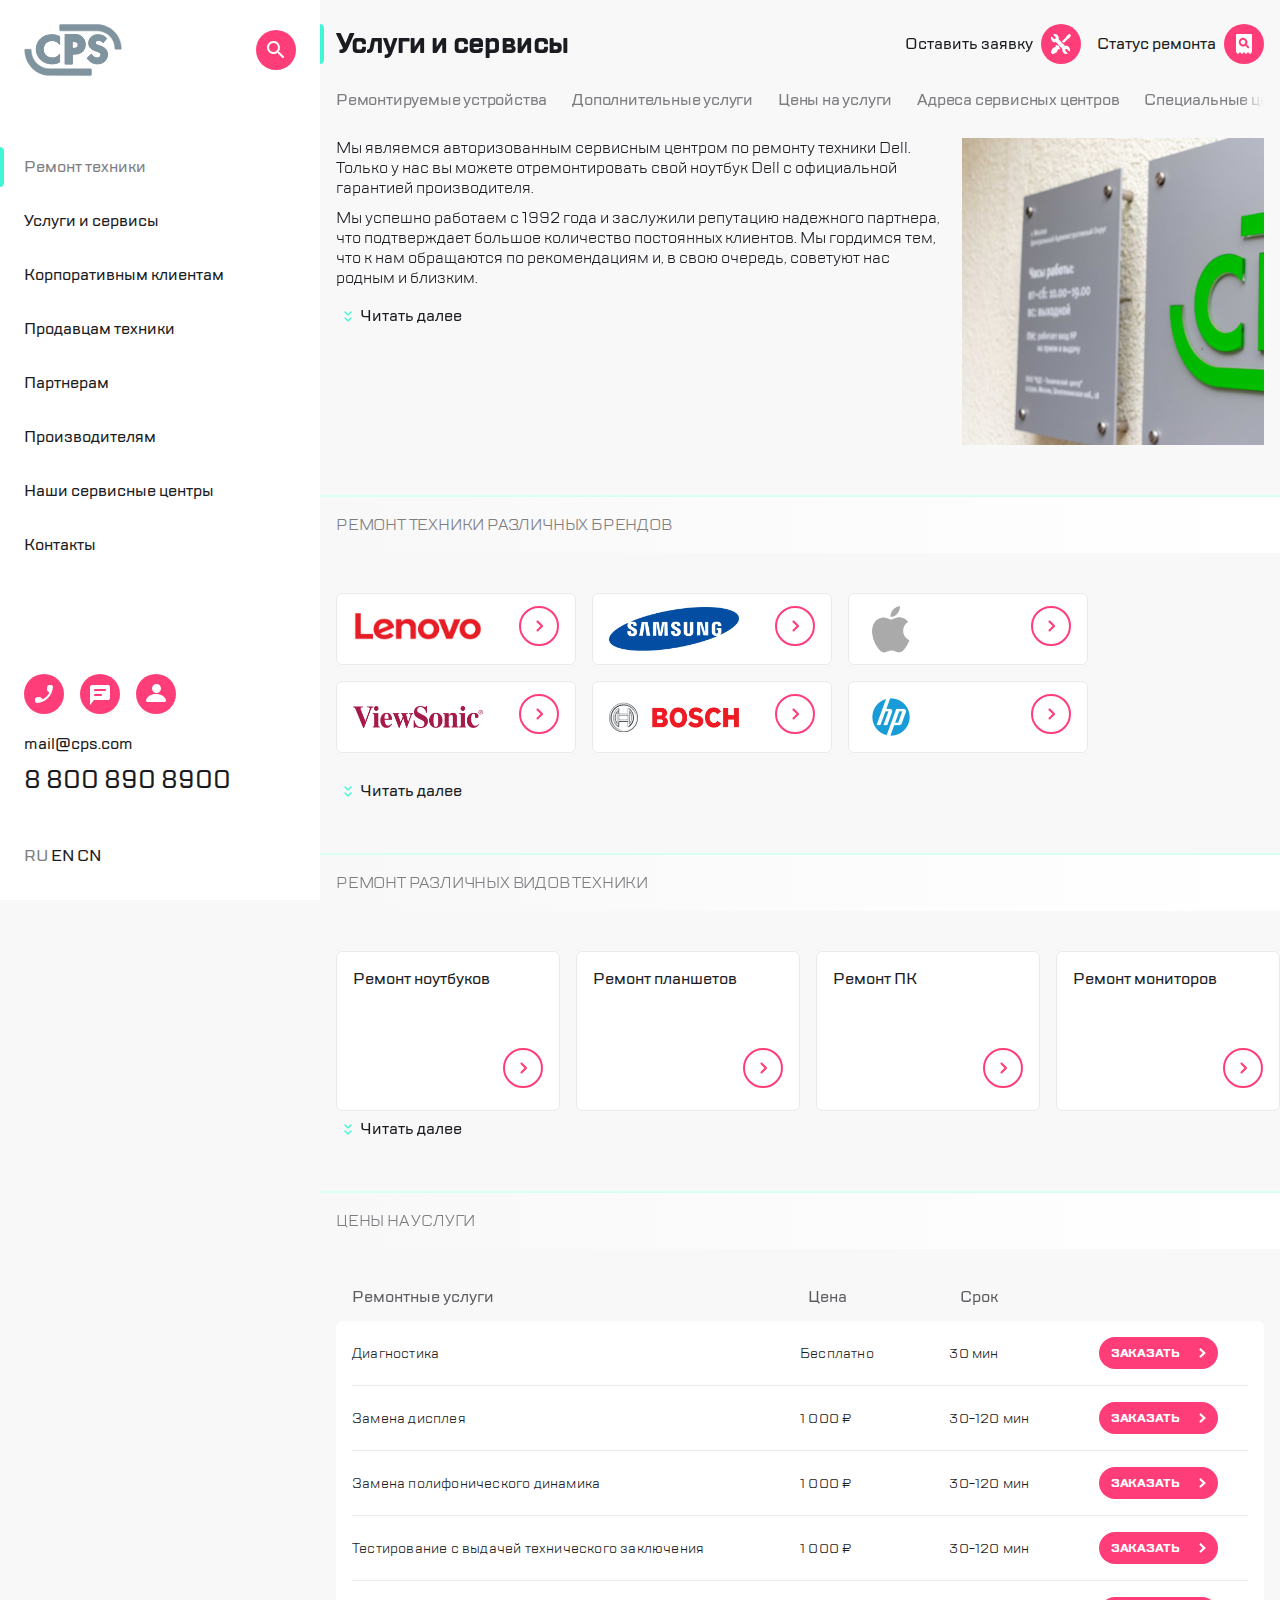
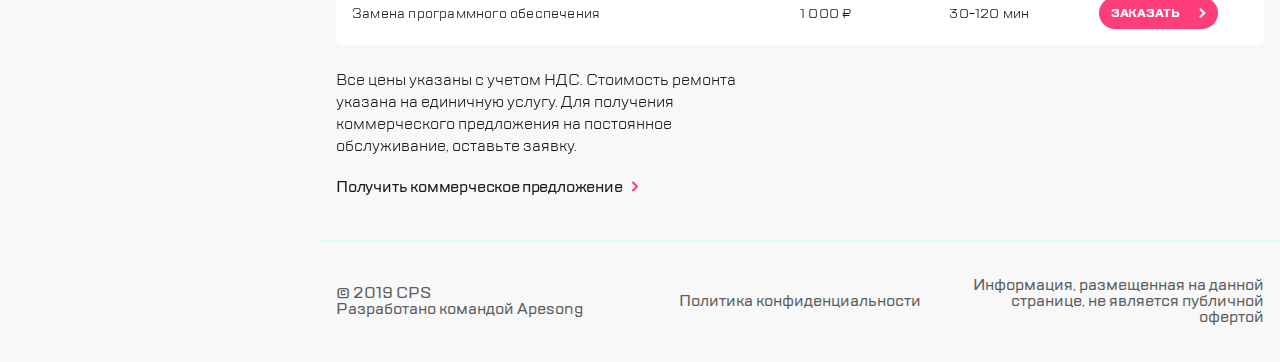
==== commit db134f08: "Updates" ====
--- a/index.html
+++ b/index.html
@@ -128,24 +128,24 @@
     </div>
   </aside>
 
-  <aside class="aside-settings">
-    <div class="aside-settings__pop-up">
-      <button class="settings-close button">
+  <aside class="aside-chat">
+    <div class="aside-chat__pop-up">
+      <button class="chat-close button">
         <svg xmlns="http://www.w3.org/2000/svg" width="40" height="40" viewBox="0 0 40 40" fill="none">
           <rect width="40" height="40" rx="20" fill="#FF3E79"/>
           <path fill-rule="evenodd" clip-rule="evenodd" d="M13.7935 12.2571C13.403 11.8666 12.7698 11.8666 12.3793 12.2571L12.2571 12.3793C11.8666 12.7698 11.8666 13.403 12.2571 13.7935L18.4636 20L12.2571 26.2065C11.8666 26.597 11.8666 27.2302 12.2571 27.6207L12.3793 27.7429C12.7698 28.1334 13.403 28.1334 13.7935 27.7429L20 21.5364L26.2065 27.7429C26.597 28.1334 27.2302 28.1334 27.6207 27.7429L27.7429 27.6207C28.1334 27.2302 28.1334 26.597 27.7429 26.2065L21.5364 20L27.7429 13.7935C28.1334 13.403 28.1334 12.7698 27.7429 12.3793L27.6207 12.2571C27.2302 11.8666 26.597 11.8666 26.2065 12.2571L20 18.4636L13.7935 12.2571Z" fill="white"/>
         </svg>
       </button>
-      <svg xmlns="http://www.w3.org/2000/svg" width="3" height="40" viewBox="0 0 3 40" fill="none" class="aside-settings__highlight highlight">
+      <svg xmlns="http://www.w3.org/2000/svg" width="3" height="40" viewBox="0 0 3 40" fill="none" class="aside-chat__highlight highlight">
         <path fill-rule="evenodd" clip-rule="evenodd" d="M3 1.5C3 0.671574 2.32843 0 1.5 0C0.671573 0 0 0.671573 0 1.5V38.5C0 39.3284 0.671573 40 1.5 40C2.32843 40 3 39.3284 3 38.5V1.5Z" fill="#41F6D7"/>
       </svg>
-      <h2 class="aside-settings__title">Заказать звонок</h2>
+      <h2 class="aside-chat__title">Заказать звонок</h2>
       <form action="">
         <p>
         <input type="tel" name="tell" id="tell" placeholder="Телефон" required>
         </p>
-        <p class="aside-settings__description">Нажимая “отправить”, вы даете согласие на <span>обработку персональных данных</span> и соглашаетесь с нашей <span>политикой конфиденциальности</span></p>
-        <button class="aside-settings__button">
+        <p class="aside-chat__description">Нажимая “отправить”, вы даете согласие на <span>обработку персональных данных</span> и соглашаетесь с нашей <span>политикой конфиденциальности</span></p>
+        <button class="aside-chat__button">
           <span>ОТПРАВИТЬ</span>
           <svg xmlns="http://www.w3.org/2000/svg" width="24" height="24" viewBox="0 0 24 24" fill="none">
             <rect width="24" height="24" rx="12" fill="#FF3E79"></rect>
--- a/style.css
+++ b/style.css
@@ -32,7 +32,7 @@
 .aside-left {
   position: relative;
   left: -100%;
-  transition: left 0.8s linear;
+  transition: left 0.5s linear;
   box-shadow: none;
   z-index: 2; }
   .aside-left__visible {
@@ -82,10 +82,13 @@
   left: 200%;
   transition: left 0.5s linear;
   z-index: 3;
-  height: 100vh; }
+  height: 100vh;
+  width: 320px;
+  display: none; }
   .aside-tell__visible {
-    left: calc(100% - 320px); }
-    @media (min-width: 440px) {
+    left: calc(100% - 320px);
+    display: block; }
+    @media (min-width: 520px) {
       .aside-tell__visible {
         left: calc(100% - 440px); } }
   .aside-tell__pop-up {
@@ -98,49 +101,68 @@
     background-color: #FFFFFF;
     box-shadow: -16px 0 52px 0 rgba(14, 24, 80, 0.2);
     z-index: 3;
-    padding: 32px; }
-    @media (min-width: 440px) {
+    padding: 16px; }
+    @media (min-width: 520px) {
       .aside-tell__pop-up {
-        width: 440px; } }
+        width: 440px;
+        padding: 32px; } }
+  .aside-tell__highlight {
+    top: 106px; }
+    @media (min-width: 520px) {
+      .aside-tell__highlight {
+        top: 32px; } }
   .aside-tell__title {
     display: block;
     color: #1B1C21;
     font-size: 24px;
     font-weight: 700;
     line-height: 32px;
-    margin-top: 16px;
+    margin-top: 104px;
     margin-bottom: 24px;
     background-color: inherit; }
+    @media (min-width: 520px) {
+      .aside-tell__title {
+        margin-top: 16px; } }
   .aside-tell form {
     display: flex;
     flex-direction: column;
     justify-content: flex-start;
     align-items: flex-start;
-    background-color: inherit; }
+    background-color: inherit;
+    padding-right: 16px; }
     .aside-tell form input {
-      width: 376px;
+      width: 288px;
       height: 48px;
       margin-bottom: 16px;
       border-radius: 8px;
       border: 1px solid #EAEAEA;
       background: #FFF;
       padding-left: 16px; }
+      @media (min-width: 520px) {
+        .aside-tell form input {
+          width: 376px; } }
     .aside-tell form textarea {
       border-radius: 8px;
       border: 1px solid #EAEAEA;
       background: #FFF;
-      width: 376px;
+      width: 288px;
       height: 118px;
       margin-bottom: 16px;
       padding-left: 16px; }
+      @media (min-width: 520px) {
+        .aside-tell form textarea {
+          width: 376px; } }
   .aside-tell__description {
     color: #7E7E82;
     font-size: 14px;
     font-style: normal;
     font-weight: 500;
     line-height: 16px;
-    width: 376px;
+    width: 288px;
     margin-bottom: 16px; }
+    @media (min-width: 520px) {
+      .aside-tell__description {
+        width: 376px; } }
     .aside-tell__description span {
       color: #FF3E79;
       font-size: 14px;
@@ -156,7 +178,10 @@
     border-radius: 50px;
     width: 119px;
     align-self: flex-end;
-    margin-right: 64px; }
+    margin-right: 16px; }
+    @media (min-width: 520px) {
+      .aside-tell__button {
+        margin-right: 46px; } }
     .aside-tell__button span {
       color: #FFF;
       text-align: right;
@@ -166,69 +191,88 @@
       line-height: 24px;
       text-transform: uppercase; }
 
-.aside-settings {
+.aside-chat {
   position: absolute;
   left: 200%;
   transition: left 0.5s linear;
   z-index: 3;
-  height: 100vh; }
-  .aside-settings__visible {
+  height: 100vh;
+  width: 320px;
+  display: none; }
+  .aside-chat__visible {
+    display: block;
     left: calc(100% - 320px); }
-    @media (min-width: 440px) {
-      .aside-settings__visible {
+    @media (min-width: 520px) {
+      .aside-chat__visible {
         left: calc(100% - 440px); } }
-  .aside-settings__pop-up {
+  .aside-chat__pop-up {
     position: fixed;
     display: flex;
     flex-direction: column;
     justify-content: flex-start;
-    min-width: 320px;
+    width: 320px;
     height: 100%;
     background-color: #FFFFFF;
     box-shadow: -16px 0 52px 0 rgba(14, 24, 80, 0.2);
     z-index: 3;
-    padding: 32px; }
-    @media (min-width: 440px) {
-      .aside-settings__pop-up {
-        width: 440px; } }
-  .aside-settings__title {
+    padding: 16px; }
+    @media (min-width: 520px) {
+      .aside-chat__pop-up {
+        width: 440px;
+        padding: 32px; } }
+  .aside-chat__highlight {
+    top: 106px; }
+    @media (min-width: 520px) {
+      .aside-chat__highlight {
+        top: 32px; } }
+  .aside-chat__title {
     display: block;
     color: #1B1C21;
     font-size: 24px;
     font-weight: 700;
     line-height: 32px;
-    margin-top: 16px;
+    margin-top: 104px;
     margin-bottom: 24px;
     background-color: inherit; }
-  .aside-settings form {
+    @media (min-width: 520px) {
+      .aside-chat__title {
+        margin-top: 16px; } }
+  .aside-chat form {
     display: flex;
     flex-direction: column;
     justify-content: flex-start;
     align-items: flex-start;
-    background-color: inherit; }
-    .aside-settings form input {
-      width: 376px;
+    background-color: inherit;
+    padding-right: 16px; }
+    .aside-chat form input {
+      width: 288px;
       height: 48px;
       margin-bottom: 16px;
       border-radius: 8px;
       border: 1px solid #EAEAEA;
       background: #FFF;
       padding-left: 16px; }
-  .aside-settings__description {
+      @media (min-width: 520px) {
+        .aside-chat form input {
+          width: 376px; } }
+  .aside-chat__description {
     color: #7E7E82;
     font-size: 14px;
     font-style: normal;
     font-weight: 500;
     line-height: 16px;
-    width: 376px;
+    width: 288px;
     margin-bottom: 16px; }
-    .aside-settings__description span {
+    @media (min-width: 520px) {
+      .aside-chat__description {
+        width: 376px; } }
+    .aside-chat__description span {
       color: #FF3E79;
       font-size: 14px;
       font-style: normal;
       font-weight: 500;
       line-height: 16px; }
-  .aside-settings__button {
+  .aside-chat__button {
     display: flex;
     justify-content: space-between;
     align-items: center;
@@ -237,8 +281,11 @@
     border-radius: 50px;
     width: 119px;
     align-self: flex-end;
-    margin-right: 64px; }
-    .aside-settings__button span {
+    margin-right: 16px; }
+    @media (min-width: 520px) {
+      .aside-chat__button {
+        margin-right: 46px; } }
+    .aside-chat__button span {
       color: #FFF;
       text-align: right;
       font-size: 12px;
@@ -617,6 +664,14 @@
     .companies {
       grid-template-columns: repeat(4, 240px);
       grid-template-rows: repeat(3, 1fr); } }
+  @media (min-width: 1720px) {
+    .companies {
+      grid-template-columns: repeat(5, 240px);
+      grid-template-rows: repeat(3, 1fr); } }
+  @media (min-width: 1980px) {
+    .companies {
+      grid-template-columns: repeat(6, 240px);
+      grid-template-rows: repeat(3, 1fr); } }
   @media (min-width: 768px) {
     .companies__open {
       height: 100%; } }
@@ -713,9 +768,7 @@
   .prices {
     display: flex;
     flex-direction: column;
-    justify-content: space-between;
-    position: relative;
-    width: 100%; } }
+    justify-content: flex-start; } }
 
 .prices__wrapper {
   display: flex;
@@ -902,12 +955,13 @@
         text-align: right;
         width: 33.33%; } }
 
-.swiper-prices {
-  padding-right: 16px;
-  margin: 0 16px;
-  overflow: hidden;
-  border-radius: 6px;
-  width: 95%; }
+@media (min-width: 768px) {
+  .swiper-prices {
+    border-radius: 6px;
+    display: flex;
+    justify-content: space-between;
+    margin-left: 16px;
+    margin-right: 0; } }
 
 .fade {
   background: linear-gradient(270deg, #F8F8F8 0.04%, rgba(248, 248, 248, 0) 100%);
@@ -921,12 +975,12 @@
     .tell-close {
       left: -72px; } }
 
-.settings-close {
+.chat-close {
   position: absolute;
   top: 32px;
   left: 16px; }
   @media (min-width: 520px) {
-    .settings-close {
+    .chat-close {
       left: -72px; } }
 
 .section-title {
@@ -991,9 +1045,5 @@
 h3 {
   background-color: inherit; }
 
-body {
-  margin: 0;
-  padding: 0; }
-
 
 /*# sourceMappingURL=style.css.map*/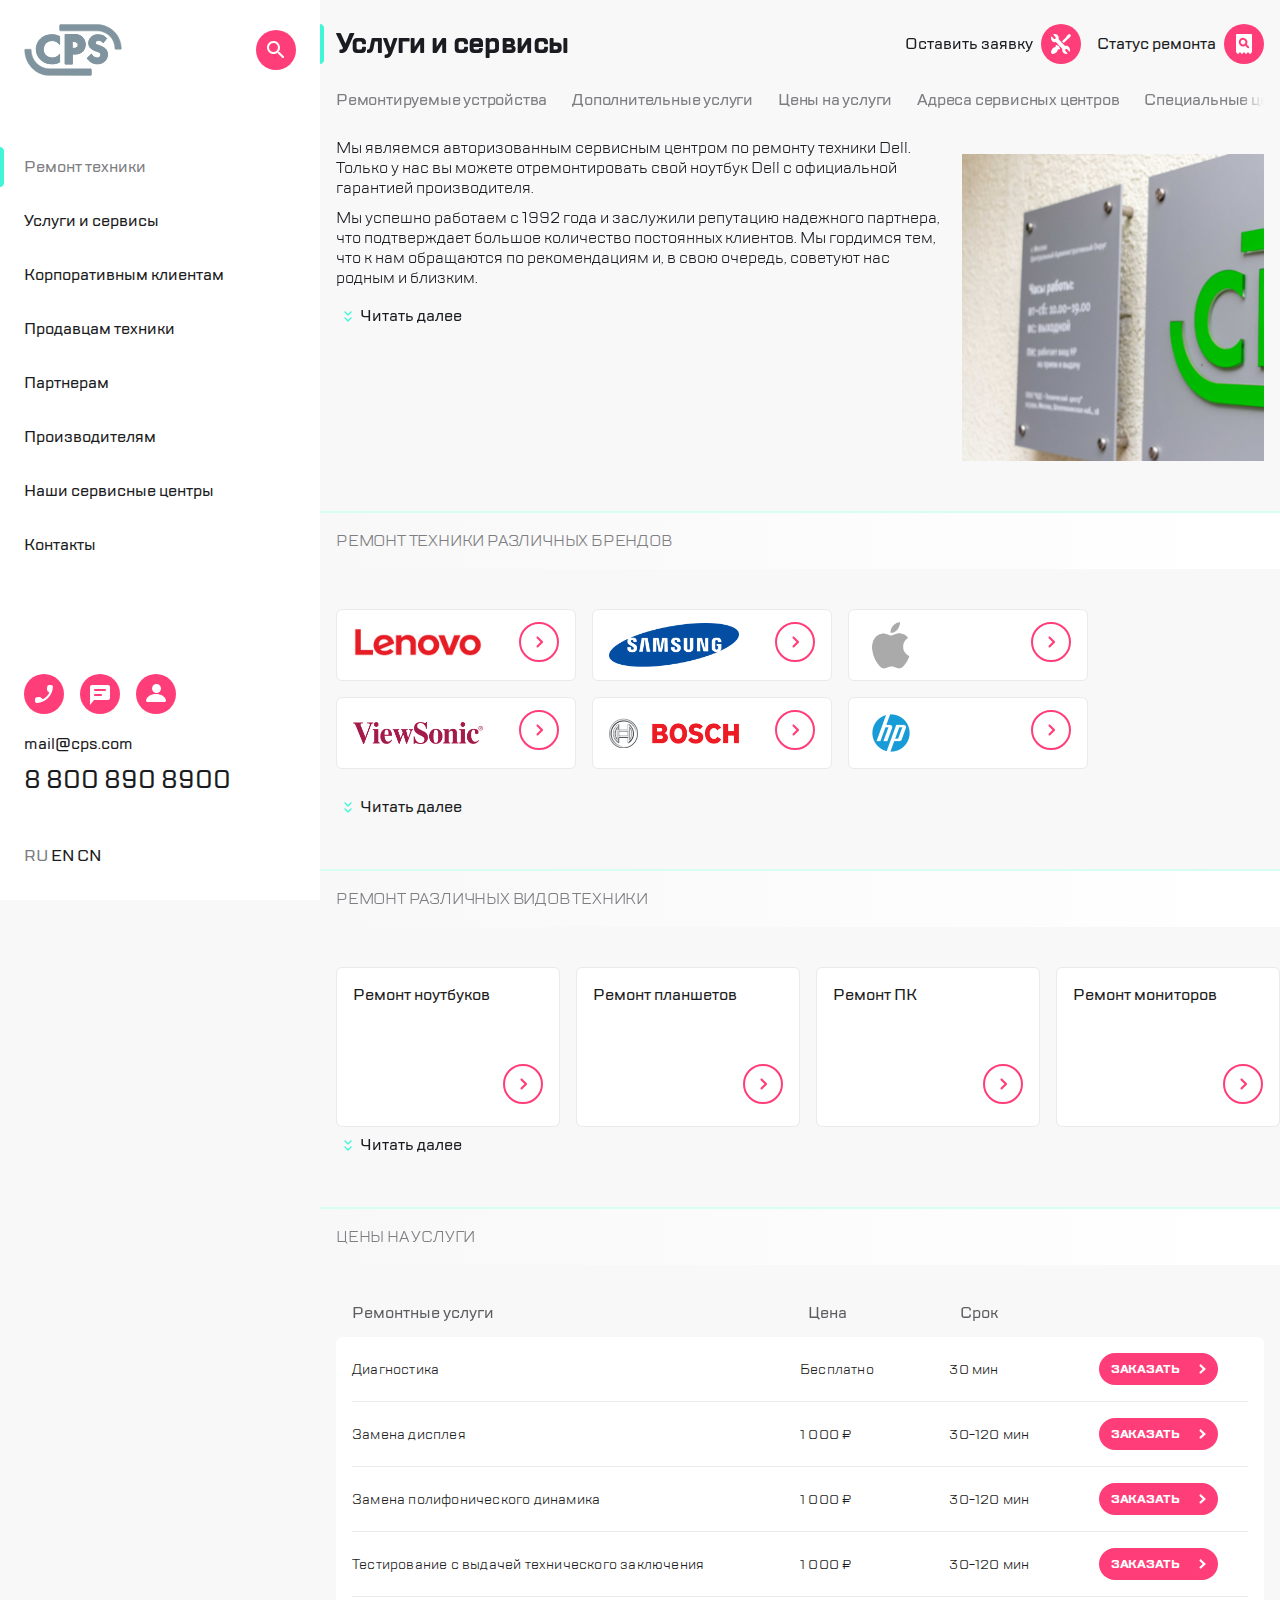
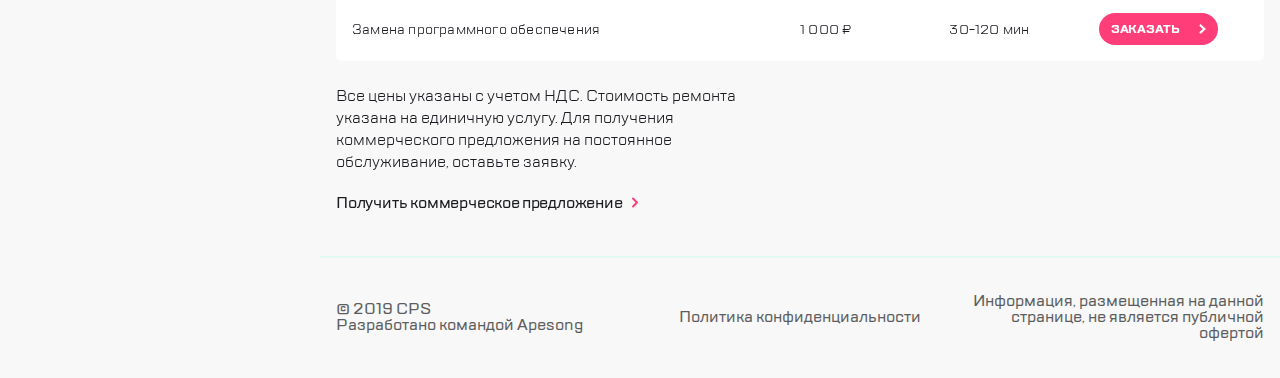
==== commit 1d6b2ea6: "Updates" ====
--- a/index.html
+++ b/index.html
@@ -56,13 +56,13 @@
       </div>
       <div class="aside-left__footer">
         <div class="contacts aside-left__footer__contacts">
+          <button class="chat button">
+            <svg xmlns="http://www.w3.org/2000/svg" width="40" height="40" viewBox="0 0 40 40" fill="none">
+              <rect width="40" height="40" rx="20" fill="#FF3E79"/>
+              <path fill-rule="evenodd" clip-rule="evenodd" d="M12.7602 23.25L15.3002 22.96C15.9102 22.89 16.5102 23.1 16.9402 23.53L18.7802 25.37C21.6102 23.93 23.9302 21.62 25.3702 18.78L23.5202 16.93C23.0902 16.5 22.8802 15.9 22.9502 15.29L23.2402 12.77C23.3602 11.76 24.2102 11 25.2302 11H26.9602C28.0902 11 29.0302 11.94 28.9602 13.07C28.4302 21.61 21.6002 28.43 13.0702 28.96C11.9402 29.03 11.0002 28.09 11.0002 26.96V25.23C10.9902 24.22 11.7502 23.37 12.7602 23.25Z" fill="white"/>
+            </svg>
+          </button>
           <button class="tell button">
-            <svg xmlns="http://www.w3.org/2000/svg" width="40" height="40" viewBox="0 0 40 40" fill="none">
-              <rect width="40" height="40" rx="20" fill="#FF3E79"/>
-              <path fill-rule="evenodd" clip-rule="evenodd" d="M12.7602 23.25L15.3002 22.96C15.9102 22.89 16.5102 23.1 16.9402 23.53L18.7802 25.37C21.6102 23.93 23.9302 21.62 25.3702 18.78L23.5202 16.93C23.0902 16.5 22.8802 15.9 22.9502 15.29L23.2402 12.77C23.3602 11.76 24.2102 11 25.2302 11H26.9602C28.0902 11 29.0302 11.94 28.9602 13.07C28.4302 21.61 21.6002 28.43 13.0702 28.96C11.9402 29.03 11.0002 28.09 11.0002 26.96V25.23C10.9902 24.22 11.7502 23.37 12.7602 23.25Z" fill="white"/>
-            </svg>
-          </button>
-          <button class="chat button">
             <svg xmlns="http://www.w3.org/2000/svg" width="40" height="40" viewBox="0 0 40 40" fill="none">
               <rect width="40" height="40" rx="20" fill="#FF3E79"/>
               <path fill-rule="evenodd" clip-rule="evenodd" d="M28 11H12C10.9 11 10.01 11.9 10.01 13L10 31L14 26H28C29.1 26 30 25.1 30 24V13C30 11.9 29.1 11 28 11ZM21 22H15C14.45 22 14 21.55 14 21C14 20.45 14.45 20 15 20H21C21.55 20 22 20.45 22 21C22 21.55 21.55 22 21 22ZM25 17H15C14.45 17 14 16.55 14 16C14 15.45 14.45 15 15 15H25C25.55 15 26 15.45 26 16C26 16.55 25.55 17 25 17Z" fill="white"/>
@@ -182,13 +182,13 @@
 
       <div class="header__right">
         <div class="header__middle contacts">
+          <button class="chat button">
+            <svg xmlns="http://www.w3.org/2000/svg" width="40" height="40" viewBox="0 0 40 40" fill="none">
+              <rect width="40" height="40" rx="20" fill="#FF3E79"/>
+              <path fill-rule="evenodd" clip-rule="evenodd" d="M12.7602 23.25L15.3002 22.96C15.9102 22.89 16.5102 23.1 16.9402 23.53L18.7802 25.37C21.6102 23.93 23.9302 21.62 25.3702 18.78L23.5202 16.93C23.0902 16.5 22.8802 15.9 22.9502 15.29L23.2402 12.77C23.3602 11.76 24.2102 11 25.2302 11H26.9602C28.0902 11 29.0302 11.94 28.9602 13.07C28.4302 21.61 21.6002 28.43 13.0702 28.96C11.9402 29.03 11.0002 28.09 11.0002 26.96V25.23C10.9902 24.22 11.7502 23.37 12.7602 23.25Z" fill="white"/>
+            </svg>
+          </button>
           <button class="tell button">
-            <svg xmlns="http://www.w3.org/2000/svg" width="40" height="40" viewBox="0 0 40 40" fill="none">
-              <rect width="40" height="40" rx="20" fill="#FF3E79"/>
-              <path fill-rule="evenodd" clip-rule="evenodd" d="M12.7602 23.25L15.3002 22.96C15.9102 22.89 16.5102 23.1 16.9402 23.53L18.7802 25.37C21.6102 23.93 23.9302 21.62 25.3702 18.78L23.5202 16.93C23.0902 16.5 22.8802 15.9 22.9502 15.29L23.2402 12.77C23.3602 11.76 24.2102 11 25.2302 11H26.9602C28.0902 11 29.0302 11.94 28.9602 13.07C28.4302 21.61 21.6002 28.43 13.0702 28.96C11.9402 29.03 11.0002 28.09 11.0002 26.96V25.23C10.9902 24.22 11.7502 23.37 12.7602 23.25Z" fill="white"/>
-            </svg>
-          </button>
-          <button class="chat button">
             <svg xmlns="http://www.w3.org/2000/svg" width="40" height="40" viewBox="0 0 40 40" fill="none">
               <rect width="40" height="40" rx="20" fill="#FF3E79"/>
               <path fill-rule="evenodd" clip-rule="evenodd" d="M28 11H12C10.9 11 10.01 11.9 10.01 13L10 31L14 26H28C29.1 26 30 25.1 30 24V13C30 11.9 29.1 11 28 11ZM21 22H15C14.45 22 14 21.55 14 21C14 20.45 14.45 20 15 20H21C21.55 20 22 20.45 22 21C22 21.55 21.55 22 21 22ZM25 17H15C14.45 17 14 16.55 14 16C14 15.45 14.45 15 15 15H25C25.55 15 26 15.45 26 16C26 16.55 25.55 17 25 17Z" fill="white"/>
--- a/style.css
+++ b/style.css
@@ -17,6 +17,33 @@
   font-weight: 500;
   font-style: normal;
   src: local("TTLakes-Medium"), url(./fonts/TTLakes-Medium.woff) format("woff"), url(./fonts/TTLakes-Medium.ttf) format("ttf"); }
+
+.fog-of-war-left {
+  position: fixed;
+  width: 100%;
+  height: 100%;
+  z-index: -1;
+  opacity: 0;
+  top: 0; }
+  .fog-of-war-left__visible {
+    opacity: 0.9;
+    transition: opacity 1s, linear 0.8s;
+    z-index: 1; }
+  @media (min-width: 1120px) {
+    .fog-of-war-left {
+      display: none; } }
+
+.fog-of-war-right {
+  position: fixed;
+  width: 100vw;
+  height: 100vh;
+  z-index: -1;
+  opacity: 0;
+  top: 0; }
+  .fog-of-war-right__visible {
+    opacity: 0.9;
+    transition: opacity 1s, linear 0.8s;
+    z-index: 2; }
 
 .read-more {
   display: flex;
@@ -40,7 +67,7 @@
   @media (min-width: 1120px) {
     .aside-left {
       left: 0;
-      transition: left 0.3s linear; } }
+      transition: left 0.3s, linear; } }
   .aside-left__pop-up {
     position: fixed;
     display: flex;
@@ -80,14 +107,12 @@
 .aside-tell {
   position: absolute;
   left: 200%;
-  transition: left 0.5s linear;
   z-index: 3;
   height: 100vh;
-  width: 320px;
-  display: none; }
+  width: 320px; }
   .aside-tell__visible {
     left: calc(100% - 320px);
-    display: block; }
+    transition: left 0.5s linear; }
     @media (min-width: 520px) {
       .aside-tell__visible {
         left: calc(100% - 440px); } }
@@ -194,14 +219,12 @@
 .aside-chat {
   position: absolute;
   left: 200%;
-  transition: left 0.5s linear;
   z-index: 3;
   height: 100vh;
-  width: 320px;
-  display: none; }
+  width: 320px; }
   .aside-chat__visible {
-    display: block;
-    left: calc(100% - 320px); }
+    left: calc(100% - 320px);
+    transition: left 0.5s linear; }
     @media (min-width: 520px) {
       .aside-chat__visible {
         left: calc(100% - 440px); } }
@@ -348,41 +371,6 @@
   @media (min-width: 1120px) {
     .aside-menu__burger {
       display: none; } }
-
-.fog-of-war-left {
-  position: fixed;
-  width: 100%;
-  height: 100%;
-  z-index: 1;
-  opacity: 0;
-  top: 0;
-  display: none; }
-  .fog-of-war-left__visible {
-    display: block;
-    opacity: 0.9;
-    /*
-    transition: opacity 1s linear 0.8s;
-    */
-    z-index: 1; }
-  @media (min-width: 1120px) {
-    .fog-of-war-left {
-      display: none; } }
-
-.fog-of-war-right {
-  position: fixed;
-  width: 100vw;
-  height: 100vh;
-  z-index: -10;
-  opacity: 0;
-  top: 0;
-  display: none; }
-  .fog-of-war-right__visible {
-    display: block;
-    opacity: 0.9;
-    /*
-      transition: opacity 0.5s linear 0.8s;
-      */
-    z-index: 2; }
 
 .aside-menu {
   display: flex;
@@ -614,7 +602,8 @@
     height: 176px;
     background-image: url(./static/banner.png);
     background-size: cover;
-    background-repeat: no-repeat; }
+    background-repeat: no-repeat;
+    margin-top: 16px; }
     @media (min-width: 768px) {
       .description__img {
         min-height: 280px; } }
